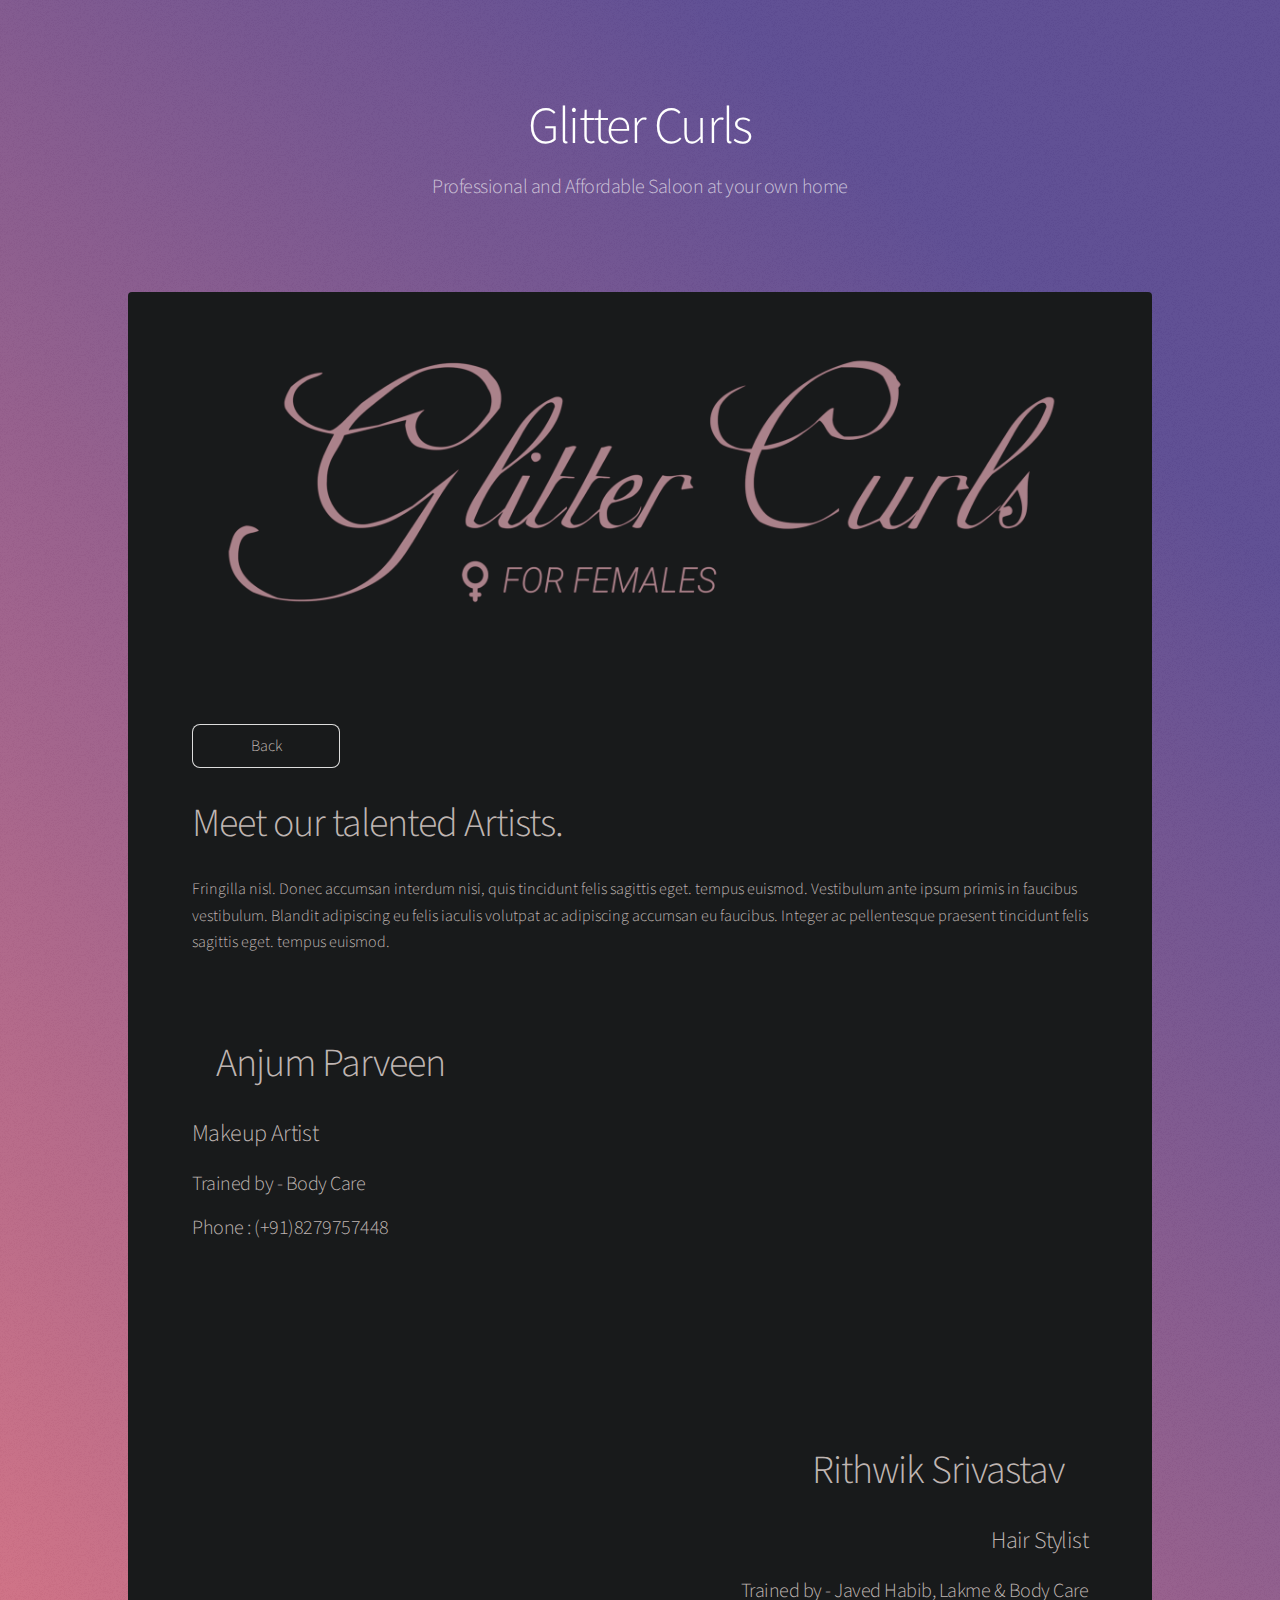
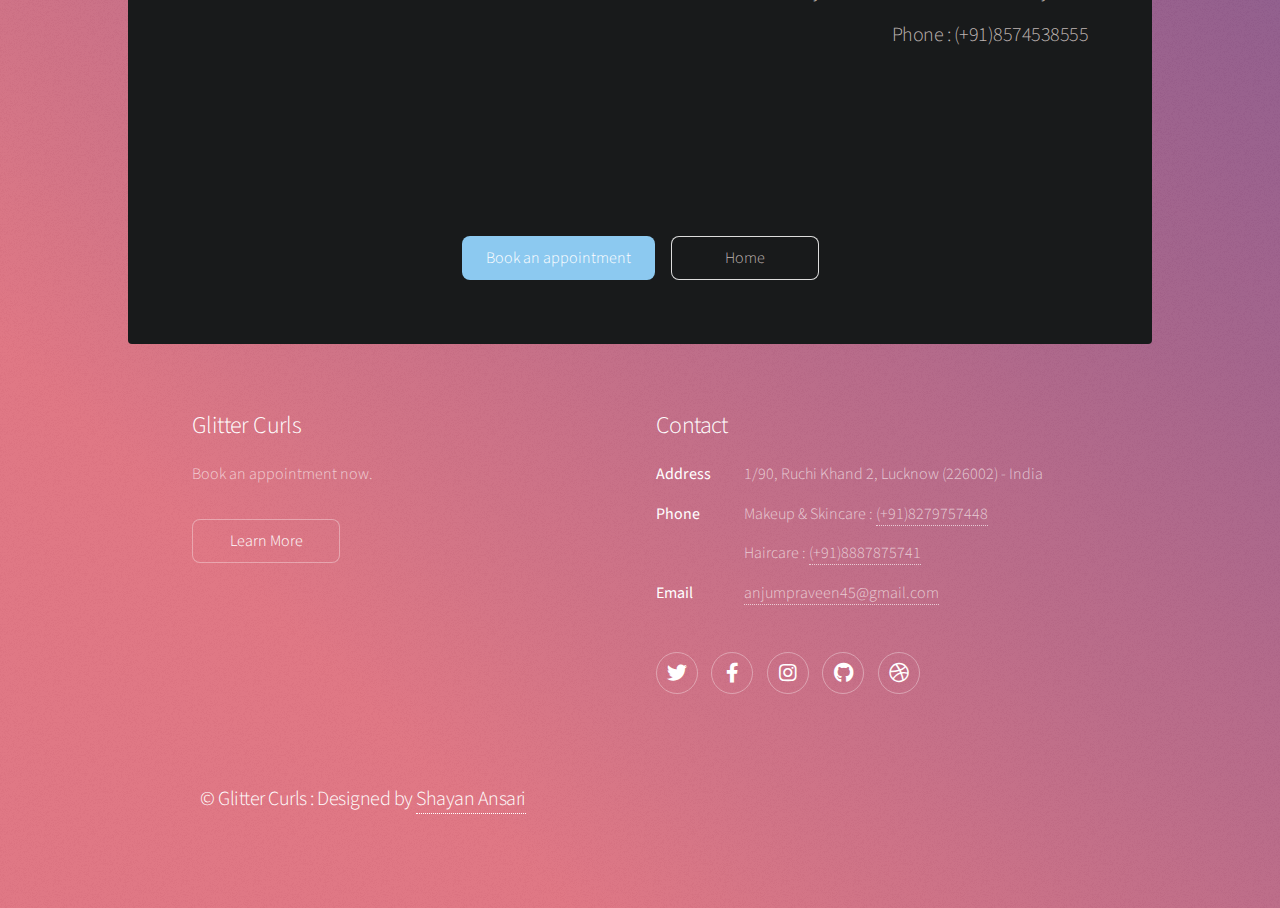
==== About.html @ 8a1b6895 "Rename about.html to About.html" ====
<!DOCTYPE HTML>
<!--
	Glitter Curls by Shayan
	mshayan02@gmail.com
-->
<html>
<head>

	<!-- Google Tag Manager -->
	<script>
		(function (w, d, s, l, i) {
			w[l] = w[l] || []; w[l].push({
				'gtm.start':
					new Date().getTime(), event: 'gtm.js'
			}); var f = d.getElementsByTagName(s)[0],
				j = d.createElement(s), dl = l != 'dataLayer' ? '&l=' + l : ''; j.async = true; j.src =
					'https://www.googletagmanager.com/gtm.js?id=' + i + dl; f.parentNode.insertBefore(j, f);
		})(window, document, 'script', 'dataLayer', 'GTM-P3SC76C');</script>
	<!-- End Google Tag Manager -->

	<title>Glitter Curls - Appointment</title>
	<link rel="icon" type="image/x-icon" href="images/favicon.png">
	<meta charset="utf-8" />
	<meta name="viewport" content="width=device-width, initial-scale=1, user-scalable=no" />
	<link rel="stylesheet" href="assets/css/main.css" />
	<noscript><link rel="stylesheet" href="assets/css/noscript.css" /></noscript>
</head>
	<body class="is-preload">

		<!-- Wrapper -->
			<div id="wrapper">

				<!-- Header -->
					<header id="header" class="alt">
						<!--<span class="logo"><img src="images/logo.svg" alt="" /></span>-->
						<h1>Glitter Curls</h1>
						<p>Professional and Affordable Saloon at your own home<br /></p>
					</header>

				<!-- Main -->
					<div id="main">

						<!-- Content -->
							<section id="content" class="main">
								<span class="image main"><img src="images/pic04.png" alt="" /></span>
								
								<ul class="actions">
											<li><a href="index.html" class="button">Back</a></li>
										</ul>
								
								<h1>Meet our talented Artists.</h1>
								
								<p>Fringilla nisl. Donec accumsan interdum nisi, quis tincidunt felis sagittis eget. tempus euismod. Vestibulum ante ipsum primis in faucibus vestibulum. Blandit adipiscing eu felis iaculis volutpat ac adipiscing accumsan eu faucibus. Integer ac pellentesque praesent tincidunt felis sagittis eget. tempus euismod.</p>
								<br/><br/>
								
								<span class="image left"><img src="images/anjum.png" alt="" /></span>
								<h1>Anjum Parveen</h1>
								<h2>Makeup Artist</h2>
								<h3>Trained by - Body Care</h3>
								<h3>Phone : (+91)8279757448</h3>
								
								<p></p>

								
								<br/><br/><br/><br/><br/><br/>
								<h3 style="text-align:right;"></h3>
								
								<span class="image right"><img src="images/Rithwik.png" alt="" /></span>
								<h1 style="text-align:right;">Rithwik Srivastav</h1>
								<h2 style="text-align:right;">Hair Stylist</h2>
								<h3 style="text-align:right;">Trained by - Javed Habib, Lakme & Body Care</h3>
								<h3 style="text-align:right;">Phone : (+91)8574538555</h3>
								
								<p></p>
								
								<br/><br/><br/><br/>
								
								<footer class="major">
									<ul class="actions special">
										<li><a href="Appointment.html" class="button primary">Book an appointment</a></li>
										<li><a href="index.html" class="button">Home</a></li>
									</ul>
								</footer>
								
							</section>

					</div>

				<!-- Footer -->
		<footer id="footer">
			<section>
				<h2>Glitter Curls</h2>
				<p>Book an appointment now.</p>
				<ul class="actions">
					<li><a href="about.html" class="button">Learn More</a></li>
				</ul>
			</section>
			<section>
				<h2>Contact</h2>
				<dl class="alt">
					<dt>Address</dt>
					<dd>1/90, Ruchi Khand 2, Lucknow (226002) - India</dd>
					<dt>Phone</dt>
					<dd>Makeup & Skincare : <a href="tel:8279757448">(+91)8279757448</a></dd>
					<dd>Haircare : <a href="tel:8887875741">(+91)8887875741</a></dd>
					<dt>Email</dt>
					<dd><a href="mailto:anjumpraveen45@gmail.com">anjumpraveen45@gmail.com</a></dd>
				</dl>
				<ul class="icons">
					<li><a href="#" class="icon brands fa-twitter alt"><span class="label">Twitter</span></a></li>
					<li><a href="#" class="icon brands fa-facebook-f alt"><span class="label">Facebook</span></a></li>
					<li><a href="#" class="icon brands fa-instagram alt"><span class="label">Instagram</span></a></li>
					<li><a href="#" class="icon brands fa-github alt"><span class="label">GitHub</span></a></li>
					<li><a href="#" class="icon brands fa-dribbble alt"><span class="label">Dribbble</span></a></li>
				</ul>
			</section>
			<p class="copyright"><h3>&copy; Glitter Curls : Designed by <a href="https://www.instagram.com/shayan.gg02/">Shayan Ansari</h3></a></p>
		</footer>	

	</div>

	<!-- Scripts -->
	<script src="assets/js/jquery.min.js"></script>
	<script src="assets/js/jquery.scrollex.min.js"></script>
	<script src="assets/js/jquery.scrolly.min.js"></script>
	<script src="assets/js/browser.min.js"></script>
	<script src="assets/js/breakpoints.min.js"></script>
	<script src="assets/js/util.js"></script>
	<script src="assets/js/main.js"></script>

</body>
</html>
---- assets/css/main.css ----
@import url(fontawesome-all.min.css);
@import 'https://fonts.googleapis.com/css?family=Source+Sans+Pro:300,400';

/*
	Stellar by HTML5 UP
	html5up.net | @ajlkn
	Free for personal and commercial use under the CCA 3.0 license (html5up.net/license)
*/

html, body, div, span, applet, object,
iframe, h1, h2, h3, h4, h5, h6, p, blockquote,
pre, a, abbr, acronym, address, big, cite,
code, del, dfn, em, img, ins, kbd, q, s, samp,
small, strike, strong, sub, sup, tt, var, b,
u, i, center, dl, dt, dd, ol, ul, li, fieldset,
form, label, legend, table, caption, tbody,
tfoot, thead, tr, th, td, article, aside,
canvas, details, embed, figure, figcaption,
footer, header, hgroup, menu, nav, output, ruby,
section, summary, time, mark, audio, video {
	margin: 0;
	padding: 0;
	border: 0;
	font-size: 100%;
	font: inherit;
	vertical-align: baseline;}

article, aside, details, figcaption, figure,
footer, header, hgroup, menu, nav, section {
	display: block;}

body {
	line-height: 1;
}

ol, ul {
	list-style: none;
}

blockquote, q {
	quotes: none;
}

	blockquote:before, blockquote:after, q:before, q:after {
		content: '';
		content: none;
	}

table {
	border-collapse: collapse;
	border-spacing: 0;
}

body {
	-webkit-text-size-adjust: none;
}

mark {
	background-color: transparent;
	color: inherit;
}

input::-moz-focus-inner {
	border: 0;
	padding: 0;
}

input, select, textarea {
	-moz-appearance: none;
	-webkit-appearance: none;
	-ms-appearance: none;
	appearance: none;
}

/* Basic */

	@-ms-viewport {
		width: device-width;
	}

	body {
		-ms-overflow-style: scrollbar;
	}

	@media screen and (max-width: 480px) {

		html, body {
			min-width: 320px;
		}

	}

	html {
		box-sizing: border-box;
	}

	*, *:before, *:after {
		box-sizing: inherit;
	}

	body {
		background-color: #935d8c;
		background-image: url("images/overlay.png"), -moz-linear-gradient(45deg, #e37682 15%, #5f4d93 85%);
		background-image: url("images/overlay.png"), -webkit-linear-gradient(45deg, #e37682 15%, #5f4d93 85%);
		background-image: url("images/overlay.png"), -ms-linear-gradient(45deg, #e37682 15%, #5f4d93 85%);
		background-image: url("images/overlay.png"), linear-gradient(45deg, #e37682 15%, #5f4d93 85%);
	}

		body.is-preload *, body.is-preload *:before, body.is-preload *:after {
			-moz-animation: none !important;
			-webkit-animation: none !important;
			-ms-animation: none !important;
			animation: none !important;
			-moz-transition: none !important;
			-webkit-transition: none !important;
			-ms-transition: none !important;
			transition: none !important;
		}

/* Type */

	body {
		background-color: #935d8c;
		color: rgba(255, 255, 255, 0.65);
	}

	body, input, select, textarea {
		font-family: "Source Sans Pro", Helvetica, sans-serif;
		font-size: 17pt;
		font-weight: 300;
		line-height: 1.65;
	}

		@media screen and (max-width: 1680px) {

			body, input, select, textarea {
				font-size: 14pt;
			}

		}

		@media screen and (max-width: 1280px) {

			body, input, select, textarea {
				font-size: 12pt;
			}

		}

		@media screen and (max-width: 360px) {

			body, input, select, textarea {
				font-size: 11pt;
			}

		}

	a {
		-moz-transition: color 0.2s ease, border-bottom 0.2s ease;
		-webkit-transition: color 0.2s ease, border-bottom 0.2s ease;
		-ms-transition: color 0.2s ease, border-bottom 0.2s ease;
		transition: color 0.2s ease, border-bottom 0.2s ease;
		text-decoration: none;
		border-bottom: dotted 1px;
		color: inherit;
	}

		a:hover {
			border-bottom-color: transparent;
		}

	strong, b {
		font-weight: 400;
	}

	em, i {
		font-style: italic;
	}

	p {
		margin: 0 0 2em 0;
	}

		p.content {
			-moz-columns: 20em 2;
			-webkit-columns: 20em 2;
			-ms-columns: 20em 2;
			columns: 20em 2;
			-moz-column-gap: 2em;
			-webkit-column-gap: 2em;
			-ms-column-gap: 2em;
			column-gap: 2em;
			text-align: justify;
		}

	h1, h2, h3, h4, h5, h6 {
		font-weight: 300;
		line-height: 1.5;
		margin: 0 0 0.7em 0;
		letter-spacing: -0.025em;
	}

		h1 a, h2 a, h3 a, h4 a, h5 a, h6 a {
			color: inherit;
			text-decoration: none;
		}

	h1 {
		font-size: 2.5em;
		line-height: 1.2;
	}

	h2 {
		font-size: 1.5em;
	}

	h3 {
		font-size: 1.25em;
	}

	h4 {
		font-size: 1.1em;
	}

	h5 {
		font-size: 0.9em;
	}

	h6 {
		font-size: 0.7em;
	}

	@media screen and (max-width: 736px) {

		h1 {
			font-size: 2em;
		}

	}

	sub {
		font-size: 0.8em;
		position: relative;
		top: 0.5em;
	}

	sup {
		font-size: 0.8em;
		position: relative;
		top: -0.5em;
	}

	blockquote {
		border-left: solid 4px;
		font-style: italic;
		margin: 0 0 2em 0;
		padding: 0.5em 0 0.5em 2em;
	}

	code {
		border-radius: 8px;
		border: solid 1px;
		font-family: "Courier New", monospace;
		font-size: 0.9em;
		margin: 0 0.25em;
		padding: 0.25em 0.65em;
	}

	pre {
		-webkit-overflow-scrolling: touch;
		font-family: "Courier New", monospace;
		font-size: 0.9em;
		margin: 0 0 2em 0;
	}

		pre code {
			display: block;
			line-height: 1.75;
			padding: 1em 1.5em;
			overflow-x: auto;
		}

	hr {
		border: 0;
		border-bottom: solid 1px;
		margin: 2em 0;
	}

		hr.major {
			margin: 3em 0;
		}

	.align-left {
		text-align: left;
	}

	.align-center {
		text-align: center;
	}

	.align-right {
		text-align: right;
	}

	input, select, textarea {
		color: #ffffff;
	}

	a:hover {
		color: #ffffff;
	}

	strong, b {
		color: #ffffff;
	}

	h1, h2, h3, h4, h5, h6 {
		color: #ffffff;
	}

	blockquote {
		border-left-color: rgba(255, 255, 255, 0.35);
	}

	code {
		background: rgba(255, 255, 255, 0.075);
		border-color: rgba(255, 255, 255, 0.35);
	}

	hr {
		border-bottom-color: rgba(255, 255, 255, 0.35);
	}

/* Row */

	.row {
		display: flex;
		flex-wrap: wrap;
		box-sizing: border-box;
		align-items: stretch;
	}

		.row > * {
			box-sizing: border-box;
		}

		.row.gtr-uniform > * > :last-child {
			margin-bottom: 0;
		}

		.row.aln-left {
			justify-content: flex-start;
		}

		.row.aln-center {
			justify-content: center;
		}

		.row.aln-right {
			justify-content: flex-end;
		}

		.row.aln-top {
			align-items: flex-start;
		}

		.row.aln-middle {
			align-items: center;
		}

		.row.aln-bottom {
			align-items: flex-end;
		}

		.row > .imp {
			order: -1;
		}

		.row > .col-1 {
			width: 8.33333%;
		}

		.row > .off-1 {
			margin-left: 8.33333%;
		}

		.row > .col-2 {
			width: 16.66667%;
		}

		.row > .off-2 {
			margin-left: 16.66667%;
		}

		.row > .col-3 {
			width: 25%;
		}

		.row > .off-3 {
			margin-left: 25%;
		}

		.row > .col-4 {
			width: 33.33333%;
		}

		.row > .off-4 {
			margin-left: 33.33333%;
		}

		.row > .col-5 {
			width: 41.66667%;
		}

		.row > .off-5 {
			margin-left: 41.66667%;
		}

		.row > .col-6 {
			width: 50%;
		}

		.row > .off-6 {
			margin-left: 50%;
		}

		.row > .col-7 {
			width: 58.33333%;
		}

		.row > .off-7 {
			margin-left: 58.33333%;
		}

		.row > .col-8 {
			width: 66.66667%;
		}

		.row > .off-8 {
			margin-left: 66.66667%;
		}

		.row > .col-9 {
			width: 75%;
		}

		.row > .off-9 {
			margin-left: 75%;
		}

		.row > .col-10 {
			width: 83.33333%;
		}

		.row > .off-10 {
			margin-left: 83.33333%;
		}

		.row > .col-11 {
			width: 91.66667%;
		}

		.row > .off-11 {
			margin-left: 91.66667%;
		}

		.row > .col-12 {
			width: 100%;
		}

		.row > .off-12 {
			margin-left: 100%;
		}

		.row.gtr-0 {
			margin-top: 0;
			margin-left: 0em;
		}

			.row.gtr-0 > * {
				padding: 0 0 0 0em;
			}

			.row.gtr-0.gtr-uniform {
				margin-top: 0em;
			}

				.row.gtr-0.gtr-uniform > * {
					padding-top: 0em;
				}

		.row.gtr-25 {
			margin-top: 0;
			margin-left: -0.375em;
		}

			.row.gtr-25 > * {
				padding: 0 0 0 0.375em;
			}

			.row.gtr-25.gtr-uniform {
				margin-top: -0.375em;
			}

				.row.gtr-25.gtr-uniform > * {
					padding-top: 0.375em;
				}

		.row.gtr-50 {
			margin-top: 0;
			margin-left: -0.75em;
		}

			.row.gtr-50 > * {
				padding: 0 0 0 0.75em;
			}

			.row.gtr-50.gtr-uniform {
				margin-top: -0.75em;
			}

				.row.gtr-50.gtr-uniform > * {
					padding-top: 0.75em;
				}

		.row {
			margin-top: 0;
			margin-left: -1.5em;
		}

			.row > * {
				padding: 0 0 0 1.5em;
			}

			.row.gtr-uniform {
				margin-top: -1.5em;
			}

				.row.gtr-uniform > * {
					padding-top: 1.5em;
				}

		.row.gtr-150 {
			margin-top: 0;
			margin-left: -2.25em;
		}

			.row.gtr-150 > * {
				padding: 0 0 0 2.25em;
			}

			.row.gtr-150.gtr-uniform {
				margin-top: -2.25em;
			}

				.row.gtr-150.gtr-uniform > * {
					padding-top: 2.25em;
				}

		.row.gtr-200 {
			margin-top: 0;
			margin-left: -3em;
		}

			.row.gtr-200 > * {
				padding: 0 0 0 3em;
			}

			.row.gtr-200.gtr-uniform {
				margin-top: -3em;
			}

				.row.gtr-200.gtr-uniform > * {
					padding-top: 3em;
				}

		@media screen and (max-width: 1680px) {

			.row {
				display: flex;
				flex-wrap: wrap;
				box-sizing: border-box;
				align-items: stretch;
			}

				.row > * {
					box-sizing: border-box;
				}

				.row.gtr-uniform > * > :last-child {
					margin-bottom: 0;
				}

				.row.aln-left {
					justify-content: flex-start;
				}

				.row.aln-center {
					justify-content: center;
				}

				.row.aln-right {
					justify-content: flex-end;
				}

				.row.aln-top {
					align-items: flex-start;
				}

				.row.aln-middle {
					align-items: center;
				}

				.row.aln-bottom {
					align-items: flex-end;
				}

				.row > .imp-xlarge {
					order: -1;
				}

				.row > .col-1-xlarge {
					width: 8.33333%;
				}

				.row > .off-1-xlarge {
					margin-left: 8.33333%;
				}

				.row > .col-2-xlarge {
					width: 16.66667%;
				}

				.row > .off-2-xlarge {
					margin-left: 16.66667%;
				}

				.row > .col-3-xlarge {
					width: 25%;
				}

				.row > .off-3-xlarge {
					margin-left: 25%;
				}

				.row > .col-4-xlarge {
					width: 33.33333%;
				}

				.row > .off-4-xlarge {
					margin-left: 33.33333%;
				}

				.row > .col-5-xlarge {
					width: 41.66667%;
				}

				.row > .off-5-xlarge {
					margin-left: 41.66667%;
				}

				.row > .col-6-xlarge {
					width: 50%;
				}

				.row > .off-6-xlarge {
					margin-left: 50%;
				}

				.row > .col-7-xlarge {
					width: 58.33333%;
				}

				.row > .off-7-xlarge {
					margin-left: 58.33333%;
				}

				.row > .col-8-xlarge {
					width: 66.66667%;
				}

				.row > .off-8-xlarge {
					margin-left: 66.66667%;
				}

				.row > .col-9-xlarge {
					width: 75%;
				}

				.row > .off-9-xlarge {
					margin-left: 75%;
				}

				.row > .col-10-xlarge {
					width: 83.33333%;
				}

				.row > .off-10-xlarge {
					margin-left: 83.33333%;
				}

				.row > .col-11-xlarge {
					width: 91.66667%;
				}

				.row > .off-11-xlarge {
					margin-left: 91.66667%;
				}

				.row > .col-12-xlarge {
					width: 100%;
				}

				.row > .off-12-xlarge {
					margin-left: 100%;
				}

				.row.gtr-0 {
					margin-top: 0;
					margin-left: 0em;
				}

					.row.gtr-0 > * {
						padding: 0 0 0 0em;
					}

					.row.gtr-0.gtr-uniform {
						margin-top: 0em;
					}

						.row.gtr-0.gtr-uniform > * {
							padding-top: 0em;
						}

				.row.gtr-25 {
					margin-top: 0;
					margin-left: -0.375em;
				}

					.row.gtr-25 > * {
						padding: 0 0 0 0.375em;
					}

					.row.gtr-25.gtr-uniform {
						margin-top: -0.375em;
					}

						.row.gtr-25.gtr-uniform > * {
							padding-top: 0.375em;
						}

				.row.gtr-50 {
					margin-top: 0;
					margin-left: -0.75em;
				}

					.row.gtr-50 > * {
						padding: 0 0 0 0.75em;
					}

					.row.gtr-50.gtr-uniform {
						margin-top: -0.75em;
					}

						.row.gtr-50.gtr-uniform > * {
							padding-top: 0.75em;
						}

				.row {
					margin-top: 0;
					margin-left: -1.5em;
				}

					.row > * {
						padding: 0 0 0 1.5em;
					}

					.row.gtr-uniform {
						margin-top: -1.5em;
					}

						.row.gtr-uniform > * {
							padding-top: 1.5em;
						}

				.row.gtr-150 {
					margin-top: 0;
					margin-left: -2.25em;
				}

					.row.gtr-150 > * {
						padding: 0 0 0 2.25em;
					}

					.row.gtr-150.gtr-uniform {
						margin-top: -2.25em;
					}

						.row.gtr-150.gtr-uniform > * {
							padding-top: 2.25em;
						}

				.row.gtr-200 {
					margin-top: 0;
					margin-left: -3em;
				}

					.row.gtr-200 > * {
						padding: 0 0 0 3em;
					}

					.row.gtr-200.gtr-uniform {
						margin-top: -3em;
					}

						.row.gtr-200.gtr-uniform > * {
							padding-top: 3em;
						}

		}

		@media screen and (max-width: 1280px) {

			.row {
				display: flex;
				flex-wrap: wrap;
				box-sizing: border-box;
				align-items: stretch;
			}

				.row > * {
					box-sizing: border-box;
				}

				.row.gtr-uniform > * > :last-child {
					margin-bottom: 0;
				}

				.row.aln-left {
					justify-content: flex-start;
				}

				.row.aln-center {
					justify-content: center;
				}

				.row.aln-right {
					justify-content: flex-end;
				}

				.row.aln-top {
					align-items: flex-start;
				}

				.row.aln-middle {
					align-items: center;
				}

				.row.aln-bottom {
					align-items: flex-end;
				}

				.row > .imp-large {
					order: -1;
				}

				.row > .col-1-large {
					width: 8.33333%;
				}

				.row > .off-1-large {
					margin-left: 8.33333%;
				}

				.row > .col-2-large {
					width: 16.66667%;
				}

				.row > .off-2-large {
					margin-left: 16.66667%;
				}

				.row > .col-3-large {
					width: 25%;
				}

				.row > .off-3-large {
					margin-left: 25%;
				}

				.row > .col-4-large {
					width: 33.33333%;
				}

				.row > .off-4-large {
					margin-left: 33.33333%;
				}

				.row > .col-5-large {
					width: 41.66667%;
				}

				.row > .off-5-large {
					margin-left: 41.66667%;
				}

				.row > .col-6-large {
					width: 50%;
				}

				.row > .off-6-large {
					margin-left: 50%;
				}

				.row > .col-7-large {
					width: 58.33333%;
				}

				.row > .off-7-large {
					margin-left: 58.33333%;
				}

				.row > .col-8-large {
					width: 66.66667%;
				}

				.row > .off-8-large {
					margin-left: 66.66667%;
				}

				.row > .col-9-large {
					width: 75%;
				}

				.row > .off-9-large {
					margin-left: 75%;
				}

				.row > .col-10-large {
					width: 83.33333%;
				}

				.row > .off-10-large {
					margin-left: 83.33333%;
				}

				.row > .col-11-large {
					width: 91.66667%;
				}

				.row > .off-11-large {
					margin-left: 91.66667%;
				}

				.row > .col-12-large {
					width: 100%;
				}

				.row > .off-12-large {
					margin-left: 100%;
				}

				.row.gtr-0 {
					margin-top: 0;
					margin-left: 0em;
				}

					.row.gtr-0 > * {
						padding: 0 0 0 0em;
					}

					.row.gtr-0.gtr-uniform {
						margin-top: 0em;
					}

						.row.gtr-0.gtr-uniform > * {
							padding-top: 0em;
						}

				.row.gtr-25 {
					margin-top: 0;
					margin-left: -0.375em;
				}

					.row.gtr-25 > * {
						padding: 0 0 0 0.375em;
					}

					.row.gtr-25.gtr-uniform {
						margin-top: -0.375em;
					}

						.row.gtr-25.gtr-uniform > * {
							padding-top: 0.375em;
						}

				.row.gtr-50 {
					margin-top: 0;
					margin-left: -0.75em;
				}

					.row.gtr-50 > * {
						padding: 0 0 0 0.75em;
					}

					.row.gtr-50.gtr-uniform {
						margin-top: -0.75em;
					}

						.row.gtr-50.gtr-uniform > * {
							padding-top: 0.75em;
						}

				.row {
					margin-top: 0;
					margin-left: -1.5em;
				}

					.row > * {
						padding: 0 0 0 1.5em;
					}

					.row.gtr-uniform {
						margin-top: -1.5em;
					}

						.row.gtr-uniform > * {
							padding-top: 1.5em;
						}

				.row.gtr-150 {
					margin-top: 0;
					margin-left: -2.25em;
				}

					.row.gtr-150 > * {
						padding: 0 0 0 2.25em;
					}

					.row.gtr-150.gtr-uniform {
						margin-top: -2.25em;
					}

						.row.gtr-150.gtr-uniform > * {
							padding-top: 2.25em;
						}

				.row.gtr-200 {
					margin-top: 0;
					margin-left: -3em;
				}

					.row.gtr-200 > * {
						padding: 0 0 0 3em;
					}

					.row.gtr-200.gtr-uniform {
						margin-top: -3em;
					}

						.row.gtr-200.gtr-uniform > * {
							padding-top: 3em;
						}

		}

		@media screen and (max-width: 980px) {

			.row {
				display: flex;
				flex-wrap: wrap;
				box-sizing: border-box;
				align-items: stretch;
			}

				.row > * {
					box-sizing: border-box;
				}

				.row.gtr-uniform > * > :last-child {
					margin-bottom: 0;
				}

				.row.aln-left {
					justify-content: flex-start;
				}

				.row.aln-center {
					justify-content: center;
				}

				.row.aln-right {
					justify-content: flex-end;
				}

				.row.aln-top {
					align-items: flex-start;
				}

				.row.aln-middle {
					align-items: center;
				}

				.row.aln-bottom {
					align-items: flex-end;
				}

				.row > .imp-medium {
					order: -1;
				}

				.row > .col-1-medium {
					width: 8.33333%;
				}

				.row > .off-1-medium {
					margin-left: 8.33333%;
				}

				.row > .col-2-medium {
					width: 16.66667%;
				}

				.row > .off-2-medium {
					margin-left: 16.66667%;
				}

				.row > .col-3-medium {
					width: 25%;
				}

				.row > .off-3-medium {
					margin-left: 25%;
				}

				.row > .col-4-medium {
					width: 33.33333%;
				}

				.row > .off-4-medium {
					margin-left: 33.33333%;
				}

				.row > .col-5-medium {
					width: 41.66667%;
				}

				.row > .off-5-medium {
					margin-left: 41.66667%;
				}

				.row > .col-6-medium {
					width: 50%;
				}

				.row > .off-6-medium {
					margin-left: 50%;
				}

				.row > .col-7-medium {
					width: 58.33333%;
				}

				.row > .off-7-medium {
					margin-left: 58.33333%;
				}

				.row > .col-8-medium {
					width: 66.66667%;
				}

				.row > .off-8-medium {
					margin-left: 66.66667%;
				}

				.row > .col-9-medium {
					width: 75%;
				}

				.row > .off-9-medium {
					margin-left: 75%;
				}

				.row > .col-10-medium {
					width: 83.33333%;
				}

				.row > .off-10-medium {
					margin-left: 83.33333%;
				}

				.row > .col-11-medium {
					width: 91.66667%;
				}

				.row > .off-11-medium {
					margin-left: 91.66667%;
				}

				.row > .col-12-medium {
					width: 100%;
				}

				.row > .off-12-medium {
					margin-left: 100%;
				}

				.row.gtr-0 {
					margin-top: 0;
					margin-left: 0em;
				}

					.row.gtr-0 > * {
						padding: 0 0 0 0em;
					}

					.row.gtr-0.gtr-uniform {
						margin-top: 0em;
					}

						.row.gtr-0.gtr-uniform > * {
							padding-top: 0em;
						}

				.row.gtr-25 {
					margin-top: 0;
					margin-left: -0.375em;
				}

					.row.gtr-25 > * {
						padding: 0 0 0 0.375em;
					}

					.row.gtr-25.gtr-uniform {
						margin-top: -0.375em;
					}

						.row.gtr-25.gtr-uniform > * {
							padding-top: 0.375em;
						}

				.row.gtr-50 {
					margin-top: 0;
					margin-left: -0.75em;
				}

					.row.gtr-50 > * {
						padding: 0 0 0 0.75em;
					}

					.row.gtr-50.gtr-uniform {
						margin-top: -0.75em;
					}

						.row.gtr-50.gtr-uniform > * {
							padding-top: 0.75em;
						}

				.row {
					margin-top: 0;
					margin-left: -1.5em;
				}

					.row > * {
						padding: 0 0 0 1.5em;
					}

					.row.gtr-uniform {
						margin-top: -1.5em;
					}

						.row.gtr-uniform > * {
							padding-top: 1.5em;
						}

				.row.gtr-150 {
					margin-top: 0;
					margin-left: -2.25em;
				}

					.row.gtr-150 > * {
						padding: 0 0 0 2.25em;
					}

					.row.gtr-150.gtr-uniform {
						margin-top: -2.25em;
					}

						.row.gtr-150.gtr-uniform > * {
							padding-top: 2.25em;
						}

				.row.gtr-200 {
					margin-top: 0;
					margin-left: -3em;
				}

					.row.gtr-200 > * {
						padding: 0 0 0 3em;
					}

					.row.gtr-200.gtr-uniform {
						margin-top: -3em;
					}

						.row.gtr-200.gtr-uniform > * {
							padding-top: 3em;
						}

		}

		@media screen and (max-width: 736px) {

			.row {
				display: flex;
				flex-wrap: wrap;
				box-sizing: border-box;
				align-items: stretch;
			}

				.row > * {
					box-sizing: border-box;
				}

				.row.gtr-uniform > * > :last-child {
					margin-bottom: 0;
				}

				.row.aln-left {
					justify-content: flex-start;
				}

				.row.aln-center {
					justify-content: center;
				}

				.row.aln-right {
					justify-content: flex-end;
				}

				.row.aln-top {
					align-items: flex-start;
				}

				.row.aln-middle {
					align-items: center;
				}

				.row.aln-bottom {
					align-items: flex-end;
				}

				.row > .imp-small {
					order: -1;
				}

				.row > .col-1-small {
					width: 8.33333%;
				}

				.row > .off-1-small {
					margin-left: 8.33333%;
				}

				.row > .col-2-small {
					width: 16.66667%;
				}

				.row > .off-2-small {
					margin-left: 16.66667%;
				}

				.row > .col-3-small {
					width: 25%;
				}

				.row > .off-3-small {
					margin-left: 25%;
				}

				.row > .col-4-small {
					width: 33.33333%;
				}

				.row > .off-4-small {
					margin-left: 33.33333%;
				}

				.row > .col-5-small {
					width: 41.66667%;
				}

				.row > .off-5-small {
					margin-left: 41.66667%;
				}

				.row > .col-6-small {
					width: 50%;
				}

				.row > .off-6-small {
					margin-left: 50%;
				}

				.row > .col-7-small {
					width: 58.33333%;
				}

				.row > .off-7-small {
					margin-left: 58.33333%;
				}

				.row > .col-8-small {
					width: 66.66667%;
				}

				.row > .off-8-small {
					margin-left: 66.66667%;
				}

				.row > .col-9-small {
					width: 75%;
				}

				.row > .off-9-small {
					margin-left: 75%;
				}

				.row > .col-10-small {
					width: 83.33333%;
				}

				.row > .off-10-small {
					margin-left: 83.33333%;
				}

				.row > .col-11-small {
					width: 91.66667%;
				}

				.row > .off-11-small {
					margin-left: 91.66667%;
				}

				.row > .col-12-small {
					width: 100%;
				}

				.row > .off-12-small {
					margin-left: 100%;
				}

				.row.gtr-0 {
					margin-top: 0;
					margin-left: 0em;
				}

					.row.gtr-0 > * {
						padding: 0 0 0 0em;
					}

					.row.gtr-0.gtr-uniform {
						margin-top: 0em;
					}

						.row.gtr-0.gtr-uniform > * {
							padding-top: 0em;
						}

				.row.gtr-25 {
					margin-top: 0;
					margin-left: -0.25em;
				}

					.row.gtr-25 > * {
						padding: 0 0 0 0.25em;
					}

					.row.gtr-25.gtr-uniform {
						margin-top: -0.25em;
					}

						.row.gtr-25.gtr-uniform > * {
							padding-top: 0.25em;
						}

				.row.gtr-50 {
					margin-top: 0;
					margin-left: -0.5em;
				}

					.row.gtr-50 > * {
						padding: 0 0 0 0.5em;
					}

					.row.gtr-50.gtr-uniform {
						margin-top: -0.5em;
					}

						.row.gtr-50.gtr-uniform > * {
							padding-top: 0.5em;
						}

				.row {
					margin-top: 0;
					margin-left: -1em;
				}

					.row > * {
						padding: 0 0 0 1em;
					}

					.row.gtr-uniform {
						margin-top: -1em;
					}

						.row.gtr-uniform > * {
							padding-top: 1em;
						}

				.row.gtr-150 {
					margin-top: 0;
					margin-left: -1.5em;
				}

					.row.gtr-150 > * {
						padding: 0 0 0 1.5em;
					}

					.row.gtr-150.gtr-uniform {
						margin-top: -1.5em;
					}

						.row.gtr-150.gtr-uniform > * {
							padding-top: 1.5em;
						}

				.row.gtr-200 {
					margin-top: 0;
					margin-left: -2em;
				}

					.row.gtr-200 > * {
						padding: 0 0 0 2em;
					}

					.row.gtr-200.gtr-uniform {
						margin-top: -2em;
					}

						.row.gtr-200.gtr-uniform > * {
							padding-top: 2em;
						}

		}

		@media screen and (max-width: 480px) {

			.row {
				display: flex;
				flex-wrap: wrap;
				box-sizing: border-box;
				align-items: stretch;
			}

				.row > * {
					box-sizing: border-box;
				}

				.row.gtr-uniform > * > :last-child {
					margin-bottom: 0;
				}

				.row.aln-left {
					justify-content: flex-start;
				}

				.row.aln-center {
					justify-content: center;
				}

				.row.aln-right {
					justify-content: flex-end;
				}

				.row.aln-top {
					align-items: flex-start;
				}

				.row.aln-middle {
					align-items: center;
				}

				.row.aln-bottom {
					align-items: flex-end;
				}

				.row > .imp-xsmall {
					order: -1;
				}

				.row > .col-1-xsmall {
					width: 8.33333%;
				}

				.row > .off-1-xsmall {
					margin-left: 8.33333%;
				}

				.row > .col-2-xsmall {
					width: 16.66667%;
				}

				.row > .off-2-xsmall {
					margin-left: 16.66667%;
				}

				.row > .col-3-xsmall {
					width: 25%;
				}

				.row > .off-3-xsmall {
					margin-left: 25%;
				}

				.row > .col-4-xsmall {
					width: 33.33333%;
				}

				.row > .off-4-xsmall {
					margin-left: 33.33333%;
				}

				.row > .col-5-xsmall {
					width: 41.66667%;
				}

				.row > .off-5-xsmall {
					margin-left: 41.66667%;
				}

				.row > .col-6-xsmall {
					width: 50%;
				}

				.row > .off-6-xsmall {
					margin-left: 50%;
				}

				.row > .col-7-xsmall {
					width: 58.33333%;
				}

				.row > .off-7-xsmall {
					margin-left: 58.33333%;
				}

				.row > .col-8-xsmall {
					width: 66.66667%;
				}

				.row > .off-8-xsmall {
					margin-left: 66.66667%;
				}

				.row > .col-9-xsmall {
					width: 75%;
				}

				.row > .off-9-xsmall {
					margin-left: 75%;
				}

				.row > .col-10-xsmall {
					width: 83.33333%;
				}

				.row > .off-10-xsmall {
					margin-left: 83.33333%;
				}

				.row > .col-11-xsmall {
					width: 91.66667%;
				}

				.row > .off-11-xsmall {
					margin-left: 91.66667%;
				}

				.row > .col-12-xsmall {
					width: 100%;
				}

				.row > .off-12-xsmall {
					margin-left: 100%;
				}

				.row.gtr-0 {
					margin-top: 0;
					margin-left: 0em;
				}

					.row.gtr-0 > * {
						padding: 0 0 0 0em;
					}

					.row.gtr-0.gtr-uniform {
						margin-top: 0em;
					}

						.row.gtr-0.gtr-uniform > * {
							padding-top: 0em;
						}

				.row.gtr-25 {
					margin-top: 0;
					margin-left: -0.3125em;
				}

					.row.gtr-25 > * {
						padding: 0 0 0 0.3125em;
					}

					.row.gtr-25.gtr-uniform {
						margin-top: -0.3125em;
					}

						.row.gtr-25.gtr-uniform > * {
							padding-top: 0.3125em;
						}

				.row.gtr-50 {
					margin-top: 0;
					margin-left: -0.625em;
				}

					.row.gtr-50 > * {
						padding: 0 0 0 0.625em;
					}

					.row.gtr-50.gtr-uniform {
						margin-top: -0.625em;
					}

						.row.gtr-50.gtr-uniform > * {
							padding-top: 0.625em;
						}

				.row {
					margin-top: 0;
					margin-left: -1.25em;
				}

					.row > * {
						padding: 0 0 0 1.25em;
					}

					.row.gtr-uniform {
						margin-top: -1.25em;
					}

						.row.gtr-uniform > * {
							padding-top: 1.25em;
						}

				.row.gtr-150 {
					margin-top: 0;
					margin-left: -1.875em;
				}

					.row.gtr-150 > * {
						padding: 0 0 0 1.875em;
					}

					.row.gtr-150.gtr-uniform {
						margin-top: -1.875em;
					}

						.row.gtr-150.gtr-uniform > * {
							padding-top: 1.875em;
						}

				.row.gtr-200 {
					margin-top: 0;
					margin-left: -2.5em;
				}

					.row.gtr-200 > * {
						padding: 0 0 0 2.5em;
					}

					.row.gtr-200.gtr-uniform {
						margin-top: -2.5em;
					}

						.row.gtr-200.gtr-uniform > * {
							padding-top: 2.5em;
						}

		}

/* Box */

	.box {
		border-radius: 8px;
		border: solid;
		margin-bottom: 2em;
		padding: 1.5em;
	}

		.box > :last-child,
		.box > :last-child > :last-child,
		.box > :last-child > :last-child > :last-child {
			margin-bottom: 0;
		}

		.box.alt {
			border: 0;
			border-radius: 0;
			padding: 0;
		}

	.box {
		border-color: rgba(255, 255, 255, 0.35);
	}

/* Button */

	input[type="submit"],
	input[type="reset"],
	input[type="button"],
	button,
	.button {
		-moz-appearance: none;
		-webkit-appearance: none;
		-ms-appearance: none;
		appearance: none;
		-moz-transition: background-color 0.2s ease-in-out, color 0.2s ease-in-out;
		-webkit-transition: background-color 0.2s ease-in-out, color 0.2s ease-in-out;
		-ms-transition: background-color 0.2s ease-in-out, color 0.2s ease-in-out;
		transition: background-color 0.2s ease-in-out, color 0.2s ease-in-out;
		border-radius: 8px;
		border: 0;
		cursor: pointer;
		display: inline-block;
		font-weight: 300;
		height: 2.75em;
		line-height: 2.75em;
		min-width: 9.25em;
		padding: 0 1.5em;
		text-align: center;
		text-decoration: none;
		white-space: nowrap;
	}

		input[type="submit"].icon,
		input[type="reset"].icon,
		input[type="button"].icon,
		button.icon,
		.button.icon {
			padding-left: 1.35em;
		}

			input[type="submit"].icon:before,
			input[type="reset"].icon:before,
			input[type="button"].icon:before,
			button.icon:before,
			.button.icon:before {
				margin-right: 0.5em;
			}

		input[type="submit"].fit,
		input[type="reset"].fit,
		input[type="button"].fit,
		button.fit,
		.button.fit {
			width: 100%;
		}

		input[type="submit"].small,
		input[type="reset"].small,
		input[type="button"].small,
		button.small,
		.button.small {
			font-size: 0.8em;
		}

		input[type="submit"].large,
		input[type="reset"].large,
		input[type="button"].large,
		button.large,
		.button.large {
			font-size: 1.35em;
		}

		input[type="submit"].disabled, input[type="submit"]:disabled,
		input[type="reset"].disabled,
		input[type="reset"]:disabled,
		input[type="button"].disabled,
		input[type="button"]:disabled,
		button.disabled,
		button:disabled,
		.button.disabled,
		.button:disabled {
			pointer-events: none;
			opacity: 0.25;
		}

		@media screen and (max-width: 736px) {

			input[type="submit"],
			input[type="reset"],
			input[type="button"],
			button,
			.button {
				min-width: 0;
			}

		}

	input[type="submit"],
	input[type="reset"],
	input[type="button"],
	button,
	.button {
		background-color: transparent;
		box-shadow: inset 0 0 0 1px rgba(255, 255, 255, 0.35);
		color: #ffffff !important;
	}

		input[type="submit"]:hover,
		input[type="reset"]:hover,
		input[type="button"]:hover,
		button:hover,
		.button:hover {
			background-color: rgba(255, 255, 255, 0.075);
		}

		input[type="submit"]:active,
		input[type="reset"]:active,
		input[type="button"]:active,
		button:active,
		.button:active {
			background-color: rgba(255, 255, 255, 0.2);
		}

		input[type="submit"].icon:before,
		input[type="reset"].icon:before,
		input[type="button"].icon:before,
		button.icon:before,
		.button.icon:before {
			color: rgba(255, 255, 255, 0.5);
		}

		input[type="submit"].primary,
		input[type="reset"].primary,
		input[type="button"].primary,
		button.primary,
		.button.primary {
			background-color: #8cc9f0;
			color: #ffffff !important;
			box-shadow: none;
		}

			input[type="submit"].primary:hover,
			input[type="reset"].primary:hover,
			input[type="button"].primary:hover,
			button.primary:hover,
			.button.primary:hover {
				background-color: #9acff2;
			}

			input[type="submit"].primary:active,
			input[type="reset"].primary:active,
			input[type="button"].primary:active,
			button.primary:active,
			.button.primary:active {
				background-color: #7ec3ee;
			}

			input[type="submit"].primary.icon:before,
			input[type="reset"].primary.icon:before,
			input[type="button"].primary.icon:before,
			button.primary.icon:before,
			.button.primary.icon:before {
				color: #ffffff !important;
			}

/* Form */

	form {
		margin: 0 0 2em 0;
	}

	label {
		display: block;
		font-size: 0.9em;
		font-weight: 400;
		margin: 0 0 1em 0;
	}

	input[type="text"],
	input[type="password"],
	input[type="email"],
	select,
	textarea {
		-moz-appearance: none;
		-webkit-appearance: none;
		-ms-appearance: none;
		appearance: none;
		border-radius: 8px;
		border: solid 1px;
		color: inherit;
		display: block;
		outline: 0;
		padding: 0 1em;
		text-decoration: none;
		width: 100%;
	}

		input[type="text"]:invalid,
		input[type="password"]:invalid,
		input[type="email"]:invalid,
		select:invalid,
		textarea:invalid {
			box-shadow: none;
		}

	select {
		background-size: 1.25rem;
		background-repeat: no-repeat;
		background-position: calc(100% - 1rem) center;
		height: 2.75em;
		padding-right: 2.75em;
		text-overflow: ellipsis;
	}

		select:focus::-ms-value {
			background-color: transparent;
		}

		select::-ms-expand {
			display: none;
		}

	input[type="text"],
	input[type="password"],
	input[type="email"],
	select {
		height: 2.75em;
	}

	textarea {
		padding: 0.75em 1em;
	}

	input[type="checkbox"],
	input[type="radio"] {
		-moz-appearance: none;
		-webkit-appearance: none;
		-ms-appearance: none;
		appearance: none;
		display: block;
		float: left;
		margin-right: -2em;
		opacity: 0;
		width: 1em;
		z-index: -1;
	}

		input[type="checkbox"] + label,
		input[type="radio"] + label {
			text-decoration: none;
			cursor: pointer;
			display: inline-block;
			font-size: 1em;
			font-weight: 300;
			padding-left: 2.4em;
			padding-right: 0.75em;
			position: relative;
		}

			input[type="checkbox"] + label:before,
			input[type="radio"] + label:before {
				-moz-osx-font-smoothing: grayscale;
				-webkit-font-smoothing: antialiased;
				display: inline-block;
				font-style: normal;
				font-variant: normal;
				text-rendering: auto;
				line-height: 1;
				text-transform: none !important;
				font-family: 'Font Awesome 5 Free';
				font-weight: 900;
			}

			input[type="checkbox"] + label:before,
			input[type="radio"] + label:before {
				border-radius: 8px;
				border: solid 1px;
				content: '';
				display: inline-block;
				font-size: 0.8em;
				height: 2.0625em;
				left: 0;
				line-height: 2.0625em;
				position: absolute;
				text-align: center;
				top: 0;
				width: 2.0625em;
			}

		input[type="checkbox"]:checked + label:before,
		input[type="radio"]:checked + label:before {
			content: '\f00c';
		}

	input[type="checkbox"] + label:before {
		border-radius: 8px;
	}

	input[type="radio"] + label:before {
		border-radius: 100%;
	}

	::-webkit-input-placeholder {
		opacity: 1.0;
	}

	:-moz-placeholder {
		opacity: 1.0;
	}

	::-moz-placeholder {
		opacity: 1.0;
	}

	:-ms-input-placeholder {
		opacity: 1.0;
	}

	label {
		color: #ffffff;
	}

	input[type="text"],
	input[type="password"],
	input[type="email"],
	select,
	textarea {
		background-color: rgba(255, 255, 255, 0.075);
		border-color: rgba(255, 255, 255, 0.35);
	}

		input[type="text"]:focus,
		input[type="password"]:focus,
		input[type="email"]:focus,
		select:focus,
		textarea:focus {
			border-color: #8cc9f0;
			box-shadow: 0 0 0 1px #8cc9f0;
		}

	select {
		background-image: url("data:image/svg+xml;charset=utf8,%3Csvg xmlns='http://www.w3.org/2000/svg' width='40' height='40' preserveAspectRatio='none' viewBox='0 0 40 40'%3E%3Cpath d='M9.4,12.3l10.4,10.4l10.4-10.4c0.2-0.2,0.5-0.4,0.9-0.4c0.3,0,0.6,0.1,0.9,0.4l3.3,3.3c0.2,0.2,0.4,0.5,0.4,0.9 c0,0.4-0.1,0.6-0.4,0.9L20.7,31.9c-0.2,0.2-0.5,0.4-0.9,0.4c-0.3,0-0.6-0.1-0.9-0.4L4.3,17.3c-0.2-0.2-0.4-0.5-0.4-0.9 c0-0.4,0.1-0.6,0.4-0.9l3.3-3.3c0.2-0.2,0.5-0.4,0.9-0.4S9.1,12.1,9.4,12.3z' fill='rgba(255, 255, 255, 0.35)' /%3E%3C/svg%3E");
	}

		select option {
			color: #ffffff;
			background: #935d8c;
		}

	input[type="checkbox"] + label,
	input[type="radio"] + label {
		color: rgba(255, 255, 255, 0.65);
	}

		input[type="checkbox"] + label:before,
		input[type="radio"] + label:before {
			background: rgba(255, 255, 255, 0.075);
			border-color: rgba(255, 255, 255, 0.35);
		}

	input[type="checkbox"]:checked + label:before,
	input[type="radio"]:checked + label:before {
		background-color: #ffffff;
		border-color: #ffffff;
		color: #935d8c;
	}

	input[type="checkbox"]:focus + label:before,
	input[type="radio"]:focus + label:before {
		border-color: #8cc9f0;
		box-shadow: 0 0 0 1px #8cc9f0;
	}

	::-webkit-input-placeholder {
		color: rgba(255, 255, 255, 0.5) !important;
	}

	:-moz-placeholder {
		color: rgba(255, 255, 255, 0.5) !important;
	}

	::-moz-placeholder {
		color: rgba(255, 255, 255, 0.5) !important;
	}

	:-ms-input-placeholder {
		color: rgba(255, 255, 255, 0.5) !important;
	}

	.formerize-placeholder {
		color: rgba(255, 255, 255, 0.5) !important;
	}

/* Icon */

	.icon {
		text-decoration: none;
		-moz-transition: background-color 0.2s ease-in-out, color 0.2s ease-in-out;
		-webkit-transition: background-color 0.2s ease-in-out, color 0.2s ease-in-out;
		-ms-transition: background-color 0.2s ease-in-out, color 0.2s ease-in-out;
		transition: background-color 0.2s ease-in-out, color 0.2s ease-in-out;
		border-bottom: none;
		position: relative;
	}

		.icon:before {
			-moz-osx-font-smoothing: grayscale;
			-webkit-font-smoothing: antialiased;
			display: inline-block;
			font-style: normal;
			font-variant: normal;
			text-rendering: auto;
			line-height: 1;
			text-transform: none !important;
			font-family: 'Font Awesome 5 Free';
			font-weight: 400;
		}

		.icon > .label {
			display: none;
		}

		.icon:before {
			line-height: solid;
		}

		.icon.solid:before {
			font-weight: 900;
		}

		.icon.brands:before {
			font-family: 'Font Awesome 5 Brands';
		}

		.icon.major {
			border: solid 1px;
			display: inline-block;
			border-radius: 100%;
			padding: 0.65em;
			margin: 0 0 2em 0;
			cursor: default;
		}

			.icon.major:before {
				display: inline-block;
				font-size: 6.25rem;
				width: 2.25em;
				height: 2.25em;
				line-height: 2.2em;
				border-radius: 100%;
				border: solid 1px;
				text-align: center;
			}

		.icon.alt {
			display: inline-block;
			border: solid 1px;
			border-radius: 100%;
		}

			.icon.alt:before {
				display: block;
				font-size: 1.25em;
				width: 2em;
				height: 2em;
				text-align: center;
				line-height: 2em;
			}

		.icon.style1 {
			color: #efa8b0;
		}

		.icon.style2 {
			color: #c79cc8;
		}

		.icon.style3 {
			color: #a89cc8;
		}

		.icon.style4 {
			color: #9bb2e1;
		}

		.icon.style5 {
			color: #8cc9f0;
		}

		@media screen and (max-width: 1680px) {

			.icon.major:before {
				font-size: 5.5rem;
			}

		}

		@media screen and (max-width: 1280px) {

			.icon.major:before {
				font-size: 4.75rem;
			}

		}

		@media screen and (max-width: 736px) {

			.icon.major {
				margin: 0 0 1.5em 0;
				padding: 0.35em;
			}

				.icon.major:before {
					font-size: 3.5rem;
				}

		}

	.icon.major {
		border-color: rgba(255, 255, 255, 0.35);
	}

		.icon.major:before {
			border-color: rgba(255, 255, 255, 0.35);
		}

	.icon.alt {
		border-color: rgba(255, 255, 255, 0.35);
		color: #ffffff;
	}

		.icon.alt:hover {
			background-color: rgba(255, 255, 255, 0.075);
		}

		.icon.alt:active {
			background-color: rgba(255, 255, 255, 0.2);
		}

/* Image */

	.image {
		border-radius: 8px;
		border: 0;
		display: inline-block;
		position: relative;
	}

		.image img {
			border-radius: 8px;
			display: block;
		}

		.image.left, .image.right {
			max-width: 40%;
		}

			.image.left img, .image.right img {
				width: 100%;
			}

		.image.left {
			float: left;
			margin: 0 1.5em 1em 0;
			top: 0.25em;
		}

		.image.right {
			float: right;
			margin: 0 0 1em 1.5em;
			top: 0.25em;
		}

		.image.fit {
			display: block;
			margin: 0 0 2em 0;
			width: 100%;
		}

			.image.fit img {
				width: 100%;
			}

		.image.main {
			display: block;
			margin: 0 0 3em 0;
			width: 100%;
		}

			.image.main img {
				width: 100%;
			}

/* List */

	ol {
		list-style: decimal;
		margin: 0 0 2em 0;
		padding-left: 1.25em;
	}

		ol li {
			padding-left: 0.25em;
		}

	ul {
		list-style: disc;
		margin: 0 0 2em 0;
		padding-left: 1em;
	}

		ul li {
			padding-left: 0.5em;
		}

		ul.alt {
			list-style: none;
			padding-left: 0;
		}

			ul.alt li {
				border-top: solid 1px;
				padding: 0.5em 0;
			}

				ul.alt li:first-child {
					border-top: 0;
					padding-top: 0;
				}

	dl {
		margin: 0 0 2em 0;
	}

		dl dt {
			display: block;
			font-weight: 400;
			margin: 0 0 1em 0;
		}

		dl dd {
			margin-left: 2em;
		}

		dl.alt dt {
			display: block;
			width: 3em;
			margin: 0;
			clear: left;
			float: left;
		}

		dl.alt dd {
			margin: 0 0 0.85em 5.5em;
		}

		dl.alt:after {
			content: '';
			display: block;
			clear: both;
		}

	ul.alt li {
		border-top-color: rgba(255, 255, 255, 0.35);
	}

	dl dt {
		color: #ffffff;
	}

/* Actions */

	ul.actions {
		display: -moz-flex;
		display: -webkit-flex;
		display: -ms-flex;
		display: flex;
		cursor: default;
		list-style: none;
		margin-left: -1em;
		padding-left: 0;
	}

		ul.actions li {
			padding: 0 0 0 1em;
			vertical-align: middle;
		}

		ul.actions.special {
			-moz-justify-content: center;
			-webkit-justify-content: center;
			-ms-justify-content: center;
			justify-content: center;
			width: 100%;
			margin-left: 0;
		}

			ul.actions.special li:first-child {
				padding-left: 0;
			}

		ul.actions.stacked {
			-moz-flex-direction: column;
			-webkit-flex-direction: column;
			-ms-flex-direction: column;
			flex-direction: column;
			margin-left: 0;
		}

			ul.actions.stacked li {
				padding: 1.3em 0 0 0;
			}

				ul.actions.stacked li:first-child {
					padding-top: 0;
				}

		ul.actions.fit {
			width: calc(100% + 1em);
		}

			ul.actions.fit li {
				-moz-flex-grow: 1;
				-webkit-flex-grow: 1;
				-ms-flex-grow: 1;
				flex-grow: 1;
				-moz-flex-shrink: 1;
				-webkit-flex-shrink: 1;
				-ms-flex-shrink: 1;
				flex-shrink: 1;
				width: 100%;
			}

				ul.actions.fit li > * {
					width: 100%;
				}

			ul.actions.fit.stacked {
				width: 100%;
			}

		@media screen and (max-width: 480px) {

			ul.actions:not(.fixed) {
				-moz-flex-direction: column;
				-webkit-flex-direction: column;
				-ms-flex-direction: column;
				flex-direction: column;
				margin-left: 0;
				width: 100% !important;
			}

				ul.actions:not(.fixed) li {
					-moz-flex-grow: 1;
					-webkit-flex-grow: 1;
					-ms-flex-grow: 1;
					flex-grow: 1;
					-moz-flex-shrink: 1;
					-webkit-flex-shrink: 1;
					-ms-flex-shrink: 1;
					flex-shrink: 1;
					padding: 1em 0 0 0;
					text-align: center;
					width: 100%;
				}

					ul.actions:not(.fixed) li > * {
						width: 100%;
					}

					ul.actions:not(.fixed) li:first-child {
						padding-top: 0;
					}

					ul.actions:not(.fixed) li input[type="submit"],
					ul.actions:not(.fixed) li input[type="reset"],
					ul.actions:not(.fixed) li input[type="button"],
					ul.actions:not(.fixed) li button,
					ul.actions:not(.fixed) li .button {
						width: 100%;
					}

						ul.actions:not(.fixed) li input[type="submit"].icon:before,
						ul.actions:not(.fixed) li input[type="reset"].icon:before,
						ul.actions:not(.fixed) li input[type="button"].icon:before,
						ul.actions:not(.fixed) li button.icon:before,
						ul.actions:not(.fixed) li .button.icon:before {
							margin-left: -0.5rem;
						}

		}

/* Icons */

	ul.icons {
		cursor: default;
		list-style: none;
		padding-left: 0;
	}

		ul.icons li {
			display: inline-block;
			padding: 0 0.65em 0 0;
		}

			ul.icons li:last-child {
				padding-right: 0 !important;
			}

/* Section/Article */

	section.special, article.special {
		text-align: center;
	}

	header.major {
		margin-bottom: 3em;
	}

		header.major h2 {
			font-size: 2em;
		}

			header.major h2:after {
				display: block;
				content: '';
				width: 3.25em;
				height: 2px;
				margin: 0.7em 0 1em 0;
				border-radius: 2px;
			}

				section.special header.major h2:after, article.special header.major h2:after {
					margin-left: auto;
					margin-right: auto;
				}

		header.major p {
			font-size: 1.25em;
			letter-spacing: -0.025em;
		}

		header.major.special {
			text-align: center;
		}

			header.major.special h2:after {
				margin-left: auto;
				margin-right: auto;
			}

	footer.major {
		margin-top: 3em;
	}

	@media screen and (max-width: 736px) {

		header.major {
			margin-bottom: 0;
		}

			header.major h2 {
				font-size: 1.5em;
			}

			header.major p {
				font-size: 1em;
				letter-spacing: 0;
			}

				header.major p br {
					display: none;
				}

		footer.major {
			margin-top: 0;
		}

	}

	header.major h2:after {
		background-color: rgba(255, 255, 255, 0.35);
	}

/* Table */

	.table-wrapper {
		-webkit-overflow-scrolling: touch;
		overflow-x: auto;
	}

	table {
		margin: 0 0 2em 0;
		width: 100%;
	}

		table tbody tr {
			border: solid 1px;
			border-left: 0;
			border-right: 0;
		}

		table td {
			padding: 0.75em 0.75em;
		}

		table th {
			font-size: 0.9em;
			font-weight: 400;
			padding: 0 0.75em 0.75em 0.75em;
			text-align: left;
		}

		table thead {
			border-bottom: solid 2px;
		}

		table tfoot {
			border-top: solid 2px;
		}

		table.alt {
			border-collapse: separate;
		}

			table.alt tbody tr td {
				border: solid 1px;
				border-left-width: 0;
				border-top-width: 0;
			}

				table.alt tbody tr td:first-child {
					border-left-width: 1px;
				}

			table.alt tbody tr:first-child td {
				border-top-width: 1px;
			}

			table.alt thead {
				border-bottom: 0;
			}

			table.alt tfoot {
				border-top: 0;
			}

	table tbody tr {
		border-color: rgba(255, 255, 255, 0.35);
	}

		table tbody tr:nth-child(2n + 1) {
			background-color: rgba(255, 255, 255, 0.075);
		}

	table th {
		color: #ffffff;
	}

	table thead {
		border-bottom-color: rgba(255, 255, 255, 0.35);
	}

	table tfoot {
		border-top-color: rgba(255, 255, 255, 0.35);
	}

	table.alt tbody tr td {
		border-color: rgba(255, 255, 255, 0.35);
	}

/* Features */

	.features {
		display: -moz-flex;
		display: -webkit-flex;
		display: -ms-flex;
		display: flex;
		-moz-flex-wrap: wrap;
		-webkit-flex-wrap: wrap;
		-ms-flex-wrap: wrap;
		flex-wrap: wrap;
		-moz-justify-content: center;
		-webkit-justify-content: center;
		-ms-justify-content: center;
		justify-content: center;
		width: calc(100% + 2em);
		margin: 0 0 3em -2em;
		padding: 0;
		list-style: none;
	}

		.features li {
			width: calc(33.33333% - 2em);
			margin-left: 2em;
			margin-top: 3em;
			padding: 0;
		}

			.features li:nth-child(1), .features li:nth-child(2), .features li:nth-child(3) {
				margin-top: 0;
			}

			.features li > :last-child {
				margin-bottom: 0;
			}

		/*@media screen and (max-width: 980px) {*/
		@media screen and (max-width: 1280px) {

			.features li {
				width: calc(50% - 2em);
			}

				.features li:nth-child(3) {
					margin-top: 3em;
				}

		}

		/*@media screen and (max-width: 736px) {*/
		@media screen and (max-width: 736px) {

			.features {
				width: 100%;
				margin: 0 0 2em 0;
			}

				.features li {
					width: 100%;
					margin-left: 0;
					margin-top: 2em;
				}

					.features li:nth-child(2), .features li:nth-child(3) {
						margin-top: 2em;
					}

		}

/* Statistics */

	.statistics {
		display: -moz-flex;
		display: -webkit-flex;
		display: -ms-flex;
		display: flex;
		width: 100%;
		margin: 0 0 3em 0;
		padding: 0;
		list-style: none;
		cursor: default;
	}

		.statistics li {
			-moz-flex: 1;
			-webkit-flex: 1;
			-ms-flex: 1;
			flex: 1;
			padding: 1.5em;
			padding: 0;
			color: #ffffff;
			text-align: center;
		}

			.statistics li.style1 {
				background-color: #efa8b0;
			}

			.statistics li.style2 {
				background-color: #c79cc8;
			}

			.statistics li.style3 {
				background-color: #a89cc8;
			}

			.statistics li.style4 {
				background-color: #9bb2e1;
			}

			.statistics li.style5 {
				background-color: #8cc9f0;
			}

			.statistics li strong, .statistics li b {
				display: block;
				font-size: 2em;
				line-height: 1.1;
				color: inherit !important;
				font-weight: 300;
				letter-spacing: -0.025em;
			}

			.statistics li:first-child {
				border-top-left-radius: 8px;
				border-bottom-left-radius: 8px;
			}

			.statistics li:last-child {
				border-top-right-radius: 8px;
				border-bottom-right-radius: 8px;
			}

			.statistics li .icon {
				display: inline-block;
			}

				.statistics li .icon:before {
					font-size: 2.75rem;
					line-height: 1.3;
				}

		@media screen and (max-width: 1280px) {
		/*@media screen and (max-width: 980px) {*/

			.statistics li strong, .statistics li b {
				font-size: 1.5em;
			}

		}

		/*@media screen and (max-width: 736px) {*/
		@media screen and (max-width: 1280px) {

			.statistics {
				display: block;
				width: 20em;
				max-width: 100%;
				margin: 0 auto 2em auto;
			}

				.statistics li:first-child {
					border-bottom-left-radius: 0;
					border-top-right-radius: 8px;
				}

				.statistics li:last-child {
					border-top-right-radius: 0;
					border-bottom-left-radius: 8px;
				}

				.statistics li .icon:before {
					font-size: 3.75rem;
				}

				.statistics li strong, .statistics li b {
					font-size: 2.5em;
				}

		}

/* Spotlight */

	.spotlight {
		display: -moz-flex;
		display: -webkit-flex;
		display: -ms-flex;
		display: flex;
		-moz-align-items: center;
		-webkit-align-items: center;
		-ms-align-items: center;
		align-items: center;
		margin: 0 0 2em 0;
	}

		.spotlight .content {
			-moz-flex: 1;
			-webkit-flex: 1;
			-ms-flex: 1;
			flex: 1;
		}

			.spotlight .content > :last-child {
				margin-bottom: 0;
			}

			.spotlight .content header.major {
				margin: 0 0 2em 0;
			}

		.spotlight .image {
			display: inline-block;
			margin-left: 4em;
			padding: 0.65em;
			border-radius: 100%;
			border: solid 1px;
		}

			.spotlight .image img {
				display: block;
				border-radius: 100%;
				width: 16em;
			}

		@media screen and (max-width: 980px) {

			.spotlight {
				-moz-flex-direction: column-reverse;
				-webkit-flex-direction: column-reverse;
				-ms-flex-direction: column-reverse;
				flex-direction: column-reverse;
				text-align: center;
			}

				.spotlight .content {
					-moz-flex: 0 1 auto;
					-webkit-flex: 0 1 auto;
					-ms-flex: 0 1 auto;
					flex: 0 1 auto;
					width: 100%;
				}

					.spotlight .content header.major h2:after {
						margin-left: auto;
						margin-right: auto;
					}

					.spotlight .content .actions {
						-moz-justify-content: center;
						-webkit-justify-content: center;
						-ms-justify-content: center;
						justify-content: center;
						width: calc(100% + 1em);
					}

				.spotlight .image {
					-moz-flex: 0 1 auto;
					-webkit-flex: 0 1 auto;
					-ms-flex: 0 1 auto;
					flex: 0 1 auto;
					margin-left: 0;
					margin-bottom: 2em;
				}

		}

		@media screen and (max-width: 736px) {

			.spotlight .image {
				padding: 0.35em;
			}

				.spotlight .image img {
					width: 12em;
				}

		}

	.spotlight .image {
		border-color: rgba(255, 255, 255, 0.35);
	}

/* Header */

	#header {
		padding: 5em 5em 1em 5em ;
		text-align: center;
	}

		#header h1 {
			margin: 0 0 0.25em 0;
		}

		#header p {
			font-size: 1.25em;
			letter-spacing: -0.025em;
		}

		#header.alt {
			padding: 7em 5em 4em 5em ;
		}

			#header.alt h1 {
				font-size: 3.25em;
			}

			#header.alt > * {
				-moz-transition: opacity 3s ease;
				-webkit-transition: opacity 3s ease;
				-ms-transition: opacity 3s ease;
				transition: opacity 3s ease;
				-moz-transition-delay: 0.5s;
				-webkit-transition-delay: 0.5s;
				-ms-transition-delay: 0.5s;
				transition-delay: 0.5s;
				opacity: 1;
			}

			#header.alt .logo {
				-moz-transition: opacity 1.25s ease, -moz-transform 0.5s ease;
				-webkit-transition: opacity 1.25s ease, -webkit-transform 0.5s ease;
				-ms-transition: opacity 1.25s ease, -ms-transform 0.5s ease;
				transition: opacity 1.25s ease, transform 0.5s ease;
				-moz-transition-delay: 0s;
				-webkit-transition-delay: 0s;
				-ms-transition-delay: 0s;
				transition-delay: 0s;
				display: block;
				margin: 0 0 1.5em 0;
			}

				#header.alt .logo img {
					display: block;
					margin: 0 auto;
					max-width: 75%;
				}

		@media screen and (max-width: 1280px) {

			#header {
				padding: 4em 4em 0.1em 4em ;
			}

				#header.alt {
					padding: 6em 4em 3em 4em ;
				}

		}

		@media screen and (max-width: 980px) {

			#header {
				padding: 4em 3em 0.1em 3em ;
			}

				#header.alt {
					padding: 5em 3em 2em 3em ;
				}

		}

		@media screen and (max-width: 736px) {

			#header {
				padding: 3em 2em 0.1em 2em ;
			}

				#header p {
					font-size: 1em;
					letter-spacing: 0;
				}

					#header p br {
						display: none;
					}

				#header.alt {
					padding: 4em 2em 1em 2em ;
				}

					#header.alt h1 {
						font-size: 2.5em;
					}

		}

		@media screen and (max-width: 480px) {

			#header {
				padding: 3em 1.5em 0.1em 1.5em ;
			}

				#header.alt {
					padding: 4em 1.5em 1em 1.5em ;
				}

		}

		@media screen and (max-width: 360px) {

			#header {
				padding: 2.5em 1em 0.1em 1em ;
			}

				#header.alt {
					padding: 3.5em 1em 0.5em 1em ;
				}

		}

		body.is-preload #header.alt > * {
			opacity: 0;
		}

		body.is-preload #header.alt .logo {
			-moz-transform: scale(0.8) rotate(-30deg);
			-webkit-transform: scale(0.8) rotate(-30deg);
			-ms-transform: scale(0.8) rotate(-30deg);
			transform: scale(0.8) rotate(-30deg);
		}

/* Nav */

	#nav {
		-moz-transition: background-color 0.2s ease, border-top-left-radius 0.2s ease, border-top-right-radius 0.2s ease, padding 0.2s ease;
		-webkit-transition: background-color 0.2s ease, border-top-left-radius 0.2s ease, border-top-right-radius 0.2s ease, padding 0.2s ease;
		-ms-transition: background-color 0.2s ease, border-top-left-radius 0.2s ease, border-top-right-radius 0.2s ease, padding 0.2s ease;
		transition: background-color 0.2s ease, border-top-left-radius 0.2s ease, border-top-right-radius 0.2s ease, padding 0.2s ease;
		background-color: #ffffff;
		/*color: #bfb5b2; */
		color: #bfb5b2;
		position: absolute;
		width: 64em;
		max-width: calc(100% - 4em);
		padding: 1em;
		background-color: #1d1f20;
		border-top-left-radius: 0.25em;
		border-top-right-radius: 0.25em;
		cursor: default;
		text-align: center;
	}

		#nav input, #nav select, #nav textarea {
			color: #bfb5b2;
		}

		#nav a:hover {
			color: #ffffff;
		}

		#nav strong, #nav b {
			color: #bfb5b2;
		}

		#nav h1, #nav h2, #nav h3, #nav h4, #nav h5, #nav h6 {
			color: #bfb5b2;
		}

		#nav blockquote {
			border-left-color: #dddddd;
		}

		#nav code {
			background: rgba(222, 222, 222, 0.25);
			border-color: #dddddd;
		}

		#nav hr {
			border-bottom-color: #dddddd;
		}

		#nav + #main {
			padding-top: 4.25em;
		}

		#nav ul {
			margin: 0;
			padding: 0;
			list-style: none;
		}

			#nav ul li {
				-moz-transition: margin 0.2s ease;
				-webkit-transition: margin 0.2s ease;
				-ms-transition: margin 0.2s ease;
				transition: margin 0.2s ease;
				display: inline-block;
				margin: 0 0.35em;
				padding: 0;
				vertical-align: middle;
			}

				#nav ul li a {
					-moz-transition: font-size 0.2s ease;
					-webkit-transition: font-size 0.2s ease;
					-ms-transition: font-size 0.2s ease;
					transition: font-size 0.2s ease;
					display: inline-block;
					height: 2.25em;
					line-height: 2.25em;
					padding: 0 1.25em;
					border: 0;
					border-radius: 8px;
					box-shadow: inset 0 0 0 1px transparent;
				}

					#nav ul li a:hover {
						background-color: rgba(222, 222, 222, 0.25);
					}

					#nav ul li a.active {
						background-color: #181a1b;
						box-shadow: none;
					}

		#nav.alt {
			position: fixed;
			top: 0;
			padding: 0.5em 1em;
			background-color: rgba(247, 247, 247, 0.95);
			border-top-left-radius: 0;
			border-top-right-radius: 0;
			z-index: 10000;
		}

			#nav.alt ul li {
				margin: 0 0.175em;
			}

				#nav.alt ul li a {
					font-size: 0.9em;
				}

		@media screen and (max-width: 736px) {

			#nav {
				display: none;
			}

				#nav + #main {
					padding-top: 0;
				}

		}

/* Main */

	#main {
		background-color: #181a1b;
		/*color: #bfb5b2;*/
		color: #bfb5b2;
		border-radius: 0.25em;
	}

		#main input, #main select, #main textarea {
			color: #dbd5d3;
		}

		#main a:hover {
			color: #bfb5b2;
		}

		#main strong, #main b {
			color: #bfb5b2;
		}

		#main h1, #main h2, #main h3, #main h4, #main h5, #main h6 {
			color: #bfb5b2;
		}

		#main blockquote {
			border-left-color: #dddddd;
		}

		#main code {
			background: rgba(222, 222, 222, 0.25);
			border-color: #dddddd;
		}

		#main hr {
			border-bottom-color: #dddddd;
		}

		#main .box {
			border-color: #dddddd;
		}

		#main input[type="submit"],
		#main input[type="reset"],
		#main input[type="button"],
		#main button,
		#main .button {
			background-color: transparent;
			box-shadow: inset 0 0 0 1px #dddddd;
			color: #bfb5b2 !important;
		}

			#main input[type="submit"]:hover,
			#main input[type="reset"]:hover,
			#main input[type="button"]:hover,
			#main button:hover,
			#main .button:hover {
				background-color: rgba(222, 222, 222, 0.25);
			}

			#main input[type="submit"]:active,
			#main input[type="reset"]:active,
			#main input[type="button"]:active,
			#main button:active,
			#main .button:active {
				background-color: rgba(222, 222, 222, 0.5);
			}

			#main input[type="submit"].icon:before,
			#main input[type="reset"].icon:before,
			#main input[type="button"].icon:before,
			#main button.icon:before,
			#main .button.icon:before {
				color: rgba(99, 99, 99, 0.25);
			}

			#main input[type="submit"].primary,
			#main input[type="reset"].primary,
			#main input[type="button"].primary,
			#main button.primary,
			#main .button.primary {
				background-color: #8cc9f0;
				color: #ffffff !important;
				box-shadow: none;
			}

				#main input[type="submit"].primary:hover,
				#main input[type="reset"].primary:hover,
				#main input[type="button"].primary:hover,
				#main button.primary:hover,
				#main .button.primary:hover {
					background-color: #9acff2;
				}

				#main input[type="submit"].primary:active,
				#main input[type="reset"].primary:active,
				#main input[type="button"].primary:active,
				#main button.primary:active,
				#main .button.primary:active {
					background-color: #7ec3ee;
				}

				#main input[type="submit"].primary.icon:before,
				#main input[type="reset"].primary.icon:before,
				#main input[type="button"].primary.icon:before,
				#main button.primary.icon:before,
				#main .button.primary.icon:before {
					color: #ffffff !important;
				}

		#main label {
			color: #bfb5b2;
		}

		#main input[type="text"],
		#main input[type="password"],
		#main input[type="email"],
		#main select,
		#main textarea {
			background-color: rgba(222, 222, 222, 0.25);
			border-color: #dddddd;
		}

			#main input[type="text"]:focus,
			#main input[type="password"]:focus,
			#main input[type="email"]:focus,
			#main select:focus,
			#main textarea:focus {
				border-color: #8cc9f0;
				box-shadow: 0 0 0 1px #8cc9f0;
			}

		#main select {
			background-image: url("data:image/svg+xml;charset=utf8,%3Csvg xmlns='http://www.w3.org/2000/svg' width='40' height='40' preserveAspectRatio='none' viewBox='0 0 40 40'%3E%3Cpath d='M9.4,12.3l10.4,10.4l10.4-10.4c0.2-0.2,0.5-0.4,0.9-0.4c0.3,0,0.6,0.1,0.9,0.4l3.3,3.3c0.2,0.2,0.4,0.5,0.4,0.9 c0,0.4-0.1,0.6-0.4,0.9L20.7,31.9c-0.2,0.2-0.5,0.4-0.9,0.4c-0.3,0-0.6-0.1-0.9-0.4L4.3,17.3c-0.2-0.2-0.4-0.5-0.4-0.9 c0-0.4,0.1-0.6,0.4-0.9l3.3-3.3c0.2-0.2,0.5-0.4,0.9-0.4S9.1,12.1,9.4,12.3z' fill='%23dddddd' /%3E%3C/svg%3E");
		}

			#main select option {
				color: #bfb5b2;
				background: #ffffff;
			}

		#main input[type="checkbox"] + label,
		#main input[type="radio"] + label {
			color: #bfb5b2;
		}

			#main input[type="checkbox"] + label:before,
			#main input[type="radio"] + label:before {
				background: rgba(222, 222, 222, 0.25);
				border-color: #dddddd;
			}

		#main input[type="checkbox"]:checked + label:before,
		#main input[type="radio"]:checked + label:before {
			background-color: #bfb5b2;
			border-color: #bfb5b2;
			color: #ffffff;
		}

		#main input[type="checkbox"]:focus + label:before,
		#main input[type="radio"]:focus + label:before {
			border-color: #8cc9f0;
			box-shadow: 0 0 0 1px #8cc9f0;
		}

		/* #main ::-webkit-input-placeholder {
			color: rgba(99, 99, 99, 0.25) !important;
		}

		#main :-moz-placeholder {
			color: rgba(99, 99, 99, 0.25) !important;
		}

		#main ::-moz-placeholder {
			color: rgba(99, 99, 99, 0.25) !important;
		}

		#main :-ms-input-placeholder {
			color: rgba(99, 99, 99, 0.25) !important;
		}

		#main .formerize-placeholder {
			color: rgba(99, 99, 99, 0.25) !important;
		} */
		
		#main ::-webkit-input-placeholder {
			color: #dbd5d3 !important;
		}

		#main :-moz-placeholder {
			color: #dbd5d3 !important;
		}

		#main ::-moz-placeholder {
			color: #dbd5d3 !important;
		}

		#main :-ms-input-placeholder {
			color: #dbd5d3 !important;
		}

		#main .formerize-placeholder {
			color: #dbd5d3 !important;
		}

		#main .icon.major {
			border-color: #dddddd;
		}

			#main .icon.major:before {
				border-color: #dddddd;
			}

		#main .icon.alt {
			border-color: #dddddd;
			color: #bfb5b2;
		}

			#main .icon.alt:hover {
				background-color: rgba(222, 222, 222, 0.25);
			}

			#main .icon.alt:active {
				background-color: rgba(222, 222, 222, 0.5);
			}

		#main ul.alt li {
			border-top-color: #dddddd;
		}

		#main dl dt {
			color: #bfb5b2;
		}

		#main header.major h2:after {
			background-color: #dddddd;
			background-image: -moz-linear-gradient(90deg, #efa8b0, #a89cc8, #8cc9f0);
			background-image: -webkit-linear-gradient(90deg, #efa8b0, #a89cc8, #8cc9f0);
			background-image: -ms-linear-gradient(90deg, #efa8b0, #a89cc8, #8cc9f0);
			background-image: linear-gradient(90deg, #efa8b0, #a89cc8, #8cc9f0);
		}

		#main table tbody tr {
			border-color: #dddddd;
		}

			#main table tbody tr:nth-child(2n + 1) {
				background-color: rgba(222, 222, 222, 0.25);
			}

		#main table th {
			color: #bfb5b2;
		}

		#main table thead {
			border-bottom-color: #dddddd;
		}

		#main table tfoot {
			border-top-color: #dddddd;
		}

		#main table.alt tbody tr td {
			border-color: #dddddd;
		}

		#main .spotlight .image {
			border-color: #dddddd;
		}

		#main > .main {
			padding: 5em 5em 3em 5em ;
			border-top: solid 1px #dddddd;
		}

			#main > .main:first-child {
				border-top: 0;
			}

			#main > .main > .image.main:first-child {
				margin: -5em 0 5em -5em;
				width: calc(100% + 10em);
				border-top-right-radius: 0.25em;
				border-top-left-radius: 0.25em;
				border-bottom-right-radius: 0;
				border-bottom-left-radius: 0;
			}

				#main > .main > .image.main:first-child img {
					border-top-right-radius: 0.25em;
					border-top-left-radius: 0.25em;
					border-bottom-right-radius: 0;
					border-bottom-left-radius: 0;
				}

		@media screen and (max-width: 1280px) {

			#main > .main {
				padding: 4em 4em 2em 4em ;
			}

				#main > .main > .image.main:first-child {
					margin: -4em 0 4em -4em;
					width: calc(100% + 8em);
				}

		}

		@media screen and (max-width: 980px) {

			#main > .main {
				padding: 4em 3em 2em 3em ;
			}

				#main > .main > .image.main:first-child {
					margin: -4em 0 4em -3em;
					width: calc(100% + 6em);
				}

		}

		@media screen and (max-width: 736px) {

			#main > .main {
				padding: 3em 2em 1em 2em ;
			}

				#main > .main > .image.main:first-child {
					margin: -3em 0 2em -2em;
					width: calc(100% + 4em);
				}

		}

		@media screen and (max-width: 480px) {

			#main > .main {
				padding: 3em 1.5em 1em 1.5em ;
			}

				#main > .main > .image.main:first-child {
					margin: -3em 0 1.5em -1.5em;
					width: calc(100% + 3em);
				}

		}

		@media screen and (max-width: 360px) {

			#main {
				border-radius: 0;
			}

				#main > .main {
					padding: 2.5em 1em 0.5em 1em ;
				}

					#main > .main > .image.main:first-child {
						margin: -2.5em 0 1.5em -1em;
						width: calc(100% + 2em);
						border-radius: 0;
					}

						#main > .main > .image.main:first-child img {
							border-radius: 0;
						}

		}

/* Footer */

	#footer {
		display: -moz-flex;
		display: -webkit-flex;
		display: -ms-flex;
		display: flex;
		-moz-flex-wrap: wrap;
		-webkit-flex-wrap: wrap;
		-ms-flex-wrap: wrap;
		flex-wrap: wrap;
		padding: 5em 5em 3em 5em ;
		width: calc(100% + 2em);
		margin: 0 0 3em -2em;
	}

		#footer > * {
			width: calc(50% - 2em);
			margin-left: 2em;
		}

		#footer .copyright {
			width: 100%;
			margin: 2.5em 0 2em 0;
			font-size: 0.8em;
			text-align: center;
		}

		@media screen and (max-width: 1280px) {

			#footer {
				padding: 4em 4em 2em 4em ;
			}

		}

		@media screen and (max-width: 980px) {

			#footer {
				padding: 4em 3em 2em 3em ;
				display: block;
				margin: 0 0 3em 0;
				width: 100%;
			}

				#footer > * {
					width: 100%;
					margin-left: 0;
					margin-bottom: 3em;
				}

				#footer .copyright {
					text-align: left;
				}

		}

		@media screen and (max-width: 736px) {

			#footer {
				padding: 3em 2em 1em 2em ;
			}

		}

		@media screen and (max-width: 480px) {

			#footer {
				padding: 3em 1.5em 1em 1.5em ;
			}

		}

		@media screen and (max-width: 480px) {

			#footer {
				padding: 2.5em 1em 0.5em 1em ;
			}

		}

/* Wrapper */

	#wrapper {
		width: 64em;
		max-width: calc(100% - 4em);
		margin: 0 auto;
	}

		@media screen and (max-width: 480px) {

			#wrapper {
				max-width: calc(100% - 2em);
			}

		}

		@media screen and (max-width: 360px) {

			#wrapper {
				max-width: 100%;
			}

		}
---- assets/css/noscript.css ----
/*
	Stellar by HTML5 UP
	html5up.net | @ajlkn
	Free for personal and commercial use under the CCA 3.0 license (html5up.net/license)
*/

/* Header */

	body.is-preload #header.alt > * {
		opacity: 1;
	}

	body.is-preload #header.alt .logo {
		-moz-transform: none;
		-webkit-transform: none;
		-ms-transform: none;
		transform: none;
	}
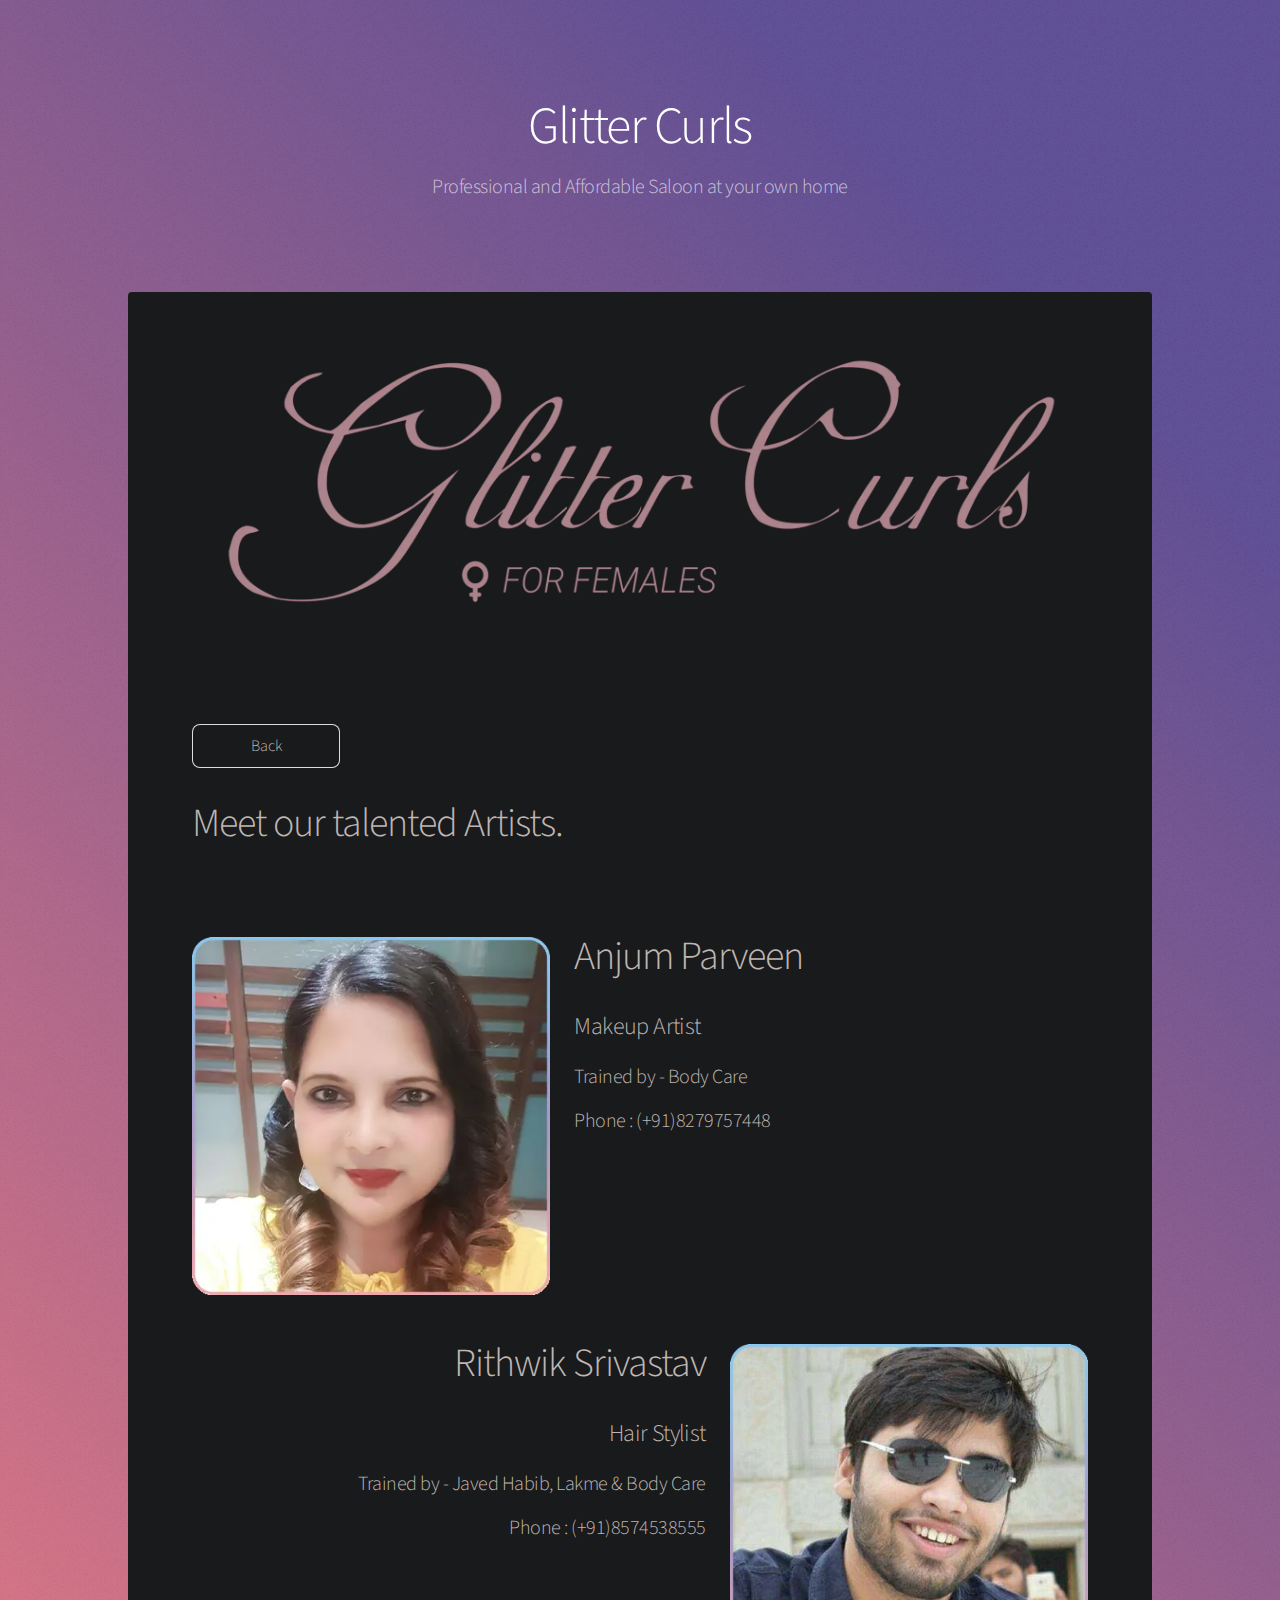
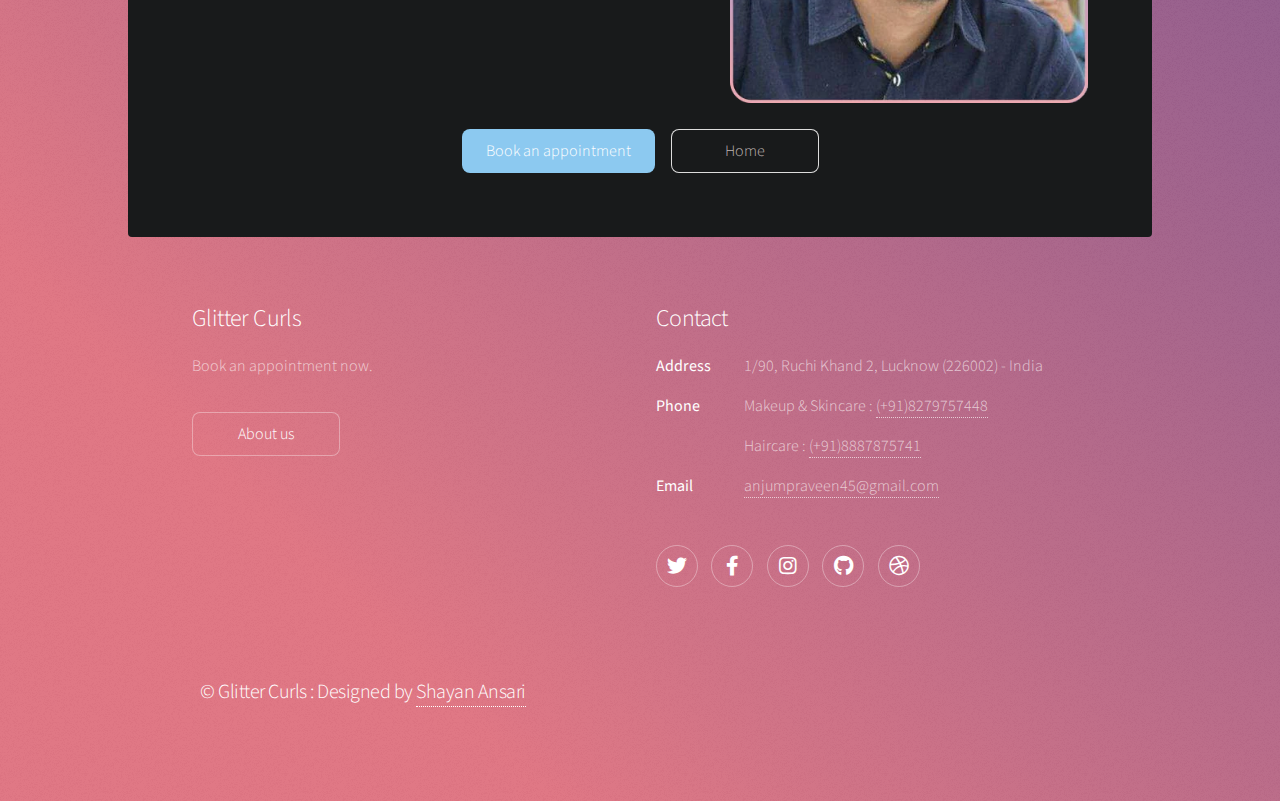
==== commit 80d108e7: "Image + bug fixes" ====
--- a/About.html
+++ b/About.html
@@ -5,6 +5,12 @@
 -->
 <html>
 <head>
+
+	<meta name="description" content="Glitter Curls - Professional and Affordable Saloon at your own home">
+	
+	<meta name="author" content="Shayan">
+	
+	<meta name="keywords" content="Salon, Parlour, Skincare, Makeup, Haircare, Haircut, Glitter Curls">
 
 	<!-- Google Tag Manager -->
 	<script>
@@ -19,7 +25,7 @@
 	<!-- End Google Tag Manager -->
 
 	<title>Glitter Curls - Appointment</title>
-	<link rel="icon" type="image/x-icon" href="images/favicon.png">
+	<link rel="icon" type="image/x-icon" href="images/favicon.webp">
 	<meta charset="utf-8" />
 	<meta name="viewport" content="width=device-width, initial-scale=1, user-scalable=no" />
 	<link rel="stylesheet" href="assets/css/main.css" />
@@ -42,7 +48,7 @@
 
 						<!-- Content -->
 							<section id="content" class="main">
-								<span class="image main"><img src="images/pic04.png" alt="" /></span>
+								<span class="image main"><img src="images/pic04.webp" alt="Cover Image" /></span>
 								
 								<ul class="actions">
 											<li><a href="index.html" class="button">Back</a></li>
@@ -50,10 +56,10 @@
 								
 								<h1>Meet our talented Artists.</h1>
 								
-								<p>Fringilla nisl. Donec accumsan interdum nisi, quis tincidunt felis sagittis eget. tempus euismod. Vestibulum ante ipsum primis in faucibus vestibulum. Blandit adipiscing eu felis iaculis volutpat ac adipiscing accumsan eu faucibus. Integer ac pellentesque praesent tincidunt felis sagittis eget. tempus euismod.</p>
+								<p></p>
 								<br/><br/>
 								
-								<span class="image left"><img src="images/anjum.png" alt="" /></span>
+								<span class="image left"><img src="images/anjum.webp" alt="Artist Anjum" /></span>
 								<h1>Anjum Parveen</h1>
 								<h2>Makeup Artist</h2>
 								<h3>Trained by - Body Care</h3>
@@ -65,7 +71,7 @@
 								<br/><br/><br/><br/><br/><br/>
 								<h3 style="text-align:right;"></h3>
 								
-								<span class="image right"><img src="images/Rithwik.png" alt="" /></span>
+								<span class="image right"><img src="images/Rithwik.webp" alt="Artist Rithwik" /></span>
 								<h1 style="text-align:right;">Rithwik Srivastav</h1>
 								<h2 style="text-align:right;">Hair Stylist</h2>
 								<h3 style="text-align:right;">Trained by - Javed Habib, Lakme & Body Care</h3>
@@ -92,7 +98,7 @@
 				<h2>Glitter Curls</h2>
 				<p>Book an appointment now.</p>
 				<ul class="actions">
-					<li><a href="about.html" class="button">Learn More</a></li>
+					<li><a href="About.html" class="button">About us</a></li>
 				</ul>
 			</section>
 			<section>
@@ -129,4 +135,4 @@
 	<script src="assets/js/main.js"></script>
 
 </body>
-</html>
+</html>--- a/assets/css/main.css
+++ b/assets/css/main.css
@@ -1,10 +1,10 @@
 @import url(fontawesome-all.min.css);
 @import 'https://fonts.googleapis.com/css?family=Source+Sans+Pro:300,400';
 
-/*
-	Stellar by HTML5 UP
-	html5up.net | @ajlkn
-	Free for personal and commercial use under the CCA 3.0 license (html5up.net/license)
+/*
+	Stellar by HTML5 UP
+	html5up.net | @ajlkn
+	Free for personal and commercial use under the CCA 3.0 license (html5up.net/license)
 */
 
 html, body, div, span, applet, object,
@@ -147,7 +147,7 @@
 
 		}
 
-		@media screen and (max-width: 360px) {
+		@media screen and (max-width: 370px) {
 
 			body, input, select, textarea {
 				font-size: 11pt;
@@ -2414,6 +2414,13 @@
 				width: 100%;
 			}
 
+			/*Added by shayan*/
+			@media screen and (max-width: 480px) {
+					.image.main img {
+					width: 100%;
+				}
+			}
+
 /* List */
 
 	ol {
@@ -2712,10 +2719,12 @@
 		overflow-x: auto;
 	}
 
-	table {
-		margin: 0 0 2em 0;
-		width: 100%;
-	}
+table {
+	margin: 0 0 2em 0;
+	width: 100%;
+	border-collapse: separate;
+	background: rgba(100, 100, 100, 0);
+}
 
 		table tbody tr {
 			border: solid 1px;
@@ -2725,17 +2734,23 @@
 
 		table td {
 			padding: 0.75em 0.75em;
+			padding: 0.3em 1em;
+			font-size: 0.9em;
+			text-align: left;
 		}
 
 		table th {
-			font-size: 0.9em;
+			/*font-size: 0.9em;*/
+			font-size: 0.8em;
 			font-weight: 400;
-			padding: 0 0.75em 0.75em 0.75em;
+			padding: 0.5em 1em;
 			text-align: left;
 		}
 
 		table thead {
 			border-bottom: solid 2px;
+			font-size: 1.2em;
+			background-color: #532978;
 		}
 
 		table tfoot {
@@ -2768,20 +2783,24 @@
 				border-top: 0;
 			}
 
-	table tbody tr {
-		border-color: rgba(255, 255, 255, 0.35);
+	table tbody th, tr {
+		border-color: rgba(255, 255, 255, 0);
 	}
 
 		table tbody tr:nth-child(2n + 1) {
-			background-color: rgba(255, 255, 255, 0.075);
-		}
-
-	table th {
-		color: #ffffff;
+			/*
+			background-color: rgba(255, 255, 255, 0.075);*/
+		}
+
+	tr:nth-child(2n + 1){background-color: rgba(255, 255, 255, 0.04)}
+	tr:nth-child(2n){background-color: rgba(255, 255, 255, 0.02)}
+
+	table tr, th {
+		color: #dddddd;
 	}
 
 	table thead {
-		border-bottom-color: rgba(255, 255, 255, 0.35);
+		border-bottom-color: rgba(255, 255, 255, .75);
 	}
 
 	table tfoot {
@@ -2791,6 +2810,13 @@
 	table.alt tbody tr td {
 		border-color: rgba(255, 255, 255, 0.35);
 	}
+
+
+	tbody th:hover, tr:hover {
+		background-color: #adadad;
+		color: #222222;
+	}
+
 
 /* Features */
 
@@ -2884,6 +2910,7 @@
 			padding: 0;
 			color: #ffffff;
 			text-align: center;
+			padding: 1em 0em;
 		}
 
 			.statistics li.style1 {
@@ -2916,13 +2943,13 @@
 			}
 
 			.statistics li:first-child {
-				border-top-left-radius: 8px;
-				border-bottom-left-radius: 8px;
+				border-top-left-radius: 40px;
+				border-bottom-left-radius: 40px;
 			}
 
 			.statistics li:last-child {
-				border-top-right-radius: 8px;
-				border-bottom-right-radius: 8px;
+				border-top-right-radius: 40px;
+				border-bottom-right-radius: 40px;
 			}
 
 			.statistics li .icon {
@@ -2951,16 +2978,27 @@
 				width: 20em;
 				max-width: 100%;
 				margin: 0 auto 2em auto;
+
+				padding: 0em;
+				display: block;
+				width: 26em;
+				max-width: 100%;
+				margin: 0 auto 2em auto;
+
 			}
 
 				.statistics li:first-child {
 					border-bottom-left-radius: 0;
 					border-top-right-radius: 8px;
+					border-top-left-radius: 40px;
+					border-top-right-radius: 40px;
 				}
 
 				.statistics li:last-child {
 					border-top-right-radius: 0;
 					border-bottom-left-radius: 8px;
+					border-bottom-left-radius: 40px;
+					border-bottom-right-radius: 40px;
 				}
 
 				.statistics li .icon:before {
@@ -2969,6 +3007,10 @@
 
 				.statistics li strong, .statistics li b {
 					font-size: 2.5em;
+				}
+
+				.statistics li {
+					padding: 1em 0em;
 				}
 
 		}
@@ -3062,10 +3104,39 @@
 
 			.spotlight .image {
 				padding: 0.35em;
+				margin: 2em;
 			}
 
 				.spotlight .image img {
-					width: 12em;
+					width: 14em;
+				}
+
+		}
+
+		/*Added by shayan*/
+		@media screen and (max-width: 480px) {
+
+			.spotlight .image {
+				padding: 0.35em;
+				margin: 3em;
+			}
+
+				.spotlight .image img {
+					width: 14em;
+				}
+
+		}
+
+		/*Added by shayan*/
+		@media screen and (max-width: 370px) {
+
+			.spotlight .image {
+				padding: 0.35em;
+				margin-top: 9em;
+			}
+
+				.spotlight .image img {
+					width: 14em;
 				}
 
 		}
@@ -3190,7 +3261,7 @@
 
 		}
 
-		@media screen and (max-width: 360px) {
+		@media screen and (max-width: 370px) {
 
 			#header {
 				padding: 2.5em 1em 0.1em 1em ;
@@ -3226,8 +3297,9 @@
 		position: absolute;
 		width: 64em;
 		max-width: calc(100% - 4em);
-		padding: 1em;
-		background-color: #1d1f20;
+		/*padding: 1em;*/
+		padding: 1em 0em;
+		background-color: #ffffff;
 		border-top-left-radius: 0.25em;
 		border-top-right-radius: 0.25em;
 		cursor: default;
@@ -3299,7 +3371,8 @@
 				}
 
 					#nav ul li a:hover {
-						background-color: rgba(222, 222, 222, 0.25);
+						/*background-color: rgba(222, 222, 222, 0.25);*/
+						background-color: rgba(100, 100, 100, 0.25);
 					}
 
 					#nav ul li a.active {
@@ -3311,7 +3384,9 @@
 			position: fixed;
 			top: 0;
 			padding: 0.5em 1em;
-			background-color: rgba(247, 247, 247, 0.95);
+			/*background-color: rgba(247, 247, 247, 0.95);*/
+			background-color: #ffffff;
+			/*color: #ffffff;*/
 			border-top-left-radius: 0;
 			border-top-right-radius: 0;
 			z-index: 10000;
@@ -3325,7 +3400,14 @@
 					font-size: 0.9em;
 				}
 
-		@media screen and (max-width: 736px) {
+					/*My added class*/
+					#nav.alt ul li a:hover {
+						background-color: rgba(100, 100, 100, 0.25);
+					}
+
+		/* @media screen and (max-width: 736px) { */
+		/*Shayan copied this function
+		@media screen and (max-width: 0px) {
 
 			#nav {
 				display: none;
@@ -3336,8 +3418,153 @@
 				}
 
 		}
-
-/* Main */
+		*/
+
+		
+
+	@media screen and (max-width: 480px) {
+
+		#nav {
+			-moz-transition: background-color 0.2s ease, border-top-left-radius 0.2s ease, border-top-right-radius 0.2s ease, padding 0.2s ease;
+			-webkit-transition: background-color 0.2s ease, border-top-left-radius 0.2s ease, border-top-right-radius 0.2s ease, padding 0.2s ease;
+			-ms-transition: background-color 0.2s ease, border-top-left-radius 0.2s ease, border-top-right-radius 0.2s ease, padding 0.2s ease;
+			transition: background-color 0.2s ease, border-top-left-radius 0.2s ease, border-top-right-radius 0.2s ease, padding 0.2s ease;
+			background-color: #ffffff;
+			/*color: #bfb5b2; */
+			color: #bfb5b2;
+			position: absolute;
+			width: 64em;
+			/*max-width: calc(100% - 4em);*/
+			max-width: calc(100% - 2em);
+			/*padding: 1em;*/
+			padding: 1em 0em;
+			background-color: #ffffff;
+			border-top-left-radius: 0.25em;
+			border-top-right-radius: 0.25em;
+			cursor: default;
+			text-align: center;
+		}
+
+			#nav input, #nav select, #nav textarea {
+				color: #bfb5b2;
+			}
+
+			#nav a:hover {
+				color: #ffffff;
+			}
+
+			#nav strong, #nav b {
+				color: #bfb5b2;
+			}
+
+			#nav h1, #nav h2, #nav h3, #nav h4, #nav h5, #nav h6 {
+				color: #bfb5b2;
+			}
+
+			#nav blockquote {
+				border-left-color: #dddddd;
+			}
+
+			#nav code {
+				background: rgba(222, 222, 222, 0.25);
+				border-color: #dddddd;
+			}
+
+			#nav hr {
+				border-bottom-color: #dddddd;
+			}
+
+			#nav + #main {
+				padding-top: 4.25em;
+			}
+
+			#nav ul {
+				margin: 0;
+				padding: 0;
+				list-style: none;
+			}
+
+				#nav ul li {
+					-moz-transition: margin 0.2s ease;
+					-webkit-transition: margin 0.2s ease;
+					-ms-transition: margin 0.2s ease;
+					transition: margin 0.2s ease;
+					display: inline-block;
+					margin: 0 0.35em;
+					padding: 0;
+					vertical-align: middle;
+				}
+
+					#nav ul li a {
+						-moz-transition: font-size 0.2s ease;
+						-webkit-transition: font-size 0.2s ease;
+						-ms-transition: font-size 0.2s ease;
+						transition: font-size 0.2s ease;
+						display: inline-block;
+						height: 2.25em;
+						line-height: 2.25em;
+						padding: 0 1.25em;
+						border: 0;
+						border-radius: 8px;
+						box-shadow: inset 0 0 0 1px transparent;
+					}
+
+						#nav ul li a:hover {
+							/*background-color: rgba(222, 222, 222, 0.25);*/
+							background-color: rgba(100, 100, 100, 0.25);
+						}
+
+						#nav ul li a.active {
+							background-color: #181a1b;
+							box-shadow: none;
+						}
+
+			#nav.alt {
+				position: fixed;
+				top: 0;
+				padding: 0.5em 1em;
+				/*background-color: rgba(247, 247, 247, 0.95);*/
+				background-color: #ffffff;
+				/*color: #ffffff;*/
+				border-top-left-radius: 0;
+				border-top-right-radius: 0;
+				z-index: 10000;
+			}
+
+				#nav.alt ul li {
+					margin: 0 0.175em;
+				}
+
+					#nav.alt ul li a {
+						font-size: 0.9em;
+					}
+
+						/*My added class*/
+						#nav.alt ul li a:hover {
+							background-color: rgba(100, 100, 100, 0.25);
+						}
+	}
+
+	@media screen and (max-width: 370px) {
+
+			#nav {
+				/*max-width: calc(100% - 4em);*/
+				max-width: calc(100%);
+				/*padding: 1em;*/
+				padding: 1em 0em;
+			}
+
+				#nav + #main {
+					padding-top: 0;
+				}
+
+		}
+
+
+
+
+
+	/* Main */
 
 	#main {
 		background-color: #181a1b;
@@ -3521,7 +3748,7 @@
 		#main .formerize-placeholder {
 			color: rgba(99, 99, 99, 0.25) !important;
 		} */
-		
+
 		#main ::-webkit-input-placeholder {
 			color: #dbd5d3 !important;
 		}
@@ -3583,9 +3810,9 @@
 			border-color: #dddddd;
 		}
 
+		/*Shayan
 			#main table tbody tr:nth-child(2n + 1) {
 				background-color: rgba(222, 222, 222, 0.25);
-			}
 
 		#main table th {
 			color: #bfb5b2;
@@ -3602,13 +3829,14 @@
 		#main table.alt tbody tr td {
 			border-color: #dddddd;
 		}
+			}*/
 
 		#main .spotlight .image {
 			border-color: #dddddd;
 		}
 
 		#main > .main {
-			padding: 5em 5em 3em 5em ;
+			padding: 5em 5em 3em 5em;
 			border-top: solid 1px #dddddd;
 		}
 
@@ -3632,81 +3860,81 @@
 					border-bottom-left-radius: 0;
 				}
 
-		@media screen and (max-width: 1280px) {
+	@media screen and (max-width: 1280px) {
+
+		#main > .main {
+			padding: 4em 4em 2em 4em;
+		}
+
+			#main > .main > .image.main:first-child {
+				margin: -4em 0 4em -4em;
+				width: calc(100% + 8em);
+			}
+	}
+
+	@media screen and (max-width: 980px) {
+
+		#main > .main {
+			padding: 4em 3em 2em 3em;
+		}
+
+			#main > .main > .image.main:first-child {
+				margin: -4em 0 4em -3em;
+				width: calc(100% + 6em);
+			}
+	}
+
+	@media screen and (max-width: 736px) {
+
+		#main > .main {
+			padding: 3em 2em 1em 2em;
+		}
+
+			#main > .main > .image.main:first-child {
+				margin: -3em 0 2em -2em;
+				width: calc(100% + 4em);
+			}
+	}
+
+	@media screen and (max-width: 480px) {
+
+		#main > .main {
+			padding: 3em 1.5em 1em 1.5em;
+			/*Added by Shayan*/
+			padding: 3em .7em 1em .7em;
+		}
+
+			#main > .main > .image.main:first-child {
+				margin: -3em 0 1.5em -1.5em;
+				width: calc(100% + 3em);
+			}
+
+	}
+
+	@media screen and (max-width: 370px) {
+
+		#main {
+			border-radius: 0;
+		}
 
 			#main > .main {
-				padding: 4em 4em 2em 4em ;
+				padding: 2.5em 1em 0.5em 1em;
+				/*Added by Shayan*/
+				padding: 2.5em .5em 0.5em .5em;
 			}
 
 				#main > .main > .image.main:first-child {
-					margin: -4em 0 4em -4em;
-					width: calc(100% + 8em);
-				}
-
-		}
-
-		@media screen and (max-width: 980px) {
-
-			#main > .main {
-				padding: 4em 3em 2em 3em ;
-			}
-
-				#main > .main > .image.main:first-child {
-					margin: -4em 0 4em -3em;
-					width: calc(100% + 6em);
-				}
-
-		}
-
-		@media screen and (max-width: 736px) {
-
-			#main > .main {
-				padding: 3em 2em 1em 2em ;
-			}
-
-				#main > .main > .image.main:first-child {
-					margin: -3em 0 2em -2em;
-					width: calc(100% + 4em);
-				}
-
-		}
-
-		@media screen and (max-width: 480px) {
-
-			#main > .main {
-				padding: 3em 1.5em 1em 1.5em ;
-			}
-
-				#main > .main > .image.main:first-child {
-					margin: -3em 0 1.5em -1.5em;
-					width: calc(100% + 3em);
-				}
-
-		}
-
-		@media screen and (max-width: 360px) {
-
-			#main {
-				border-radius: 0;
-			}
-
-				#main > .main {
-					padding: 2.5em 1em 0.5em 1em ;
-				}
-
-					#main > .main > .image.main:first-child {
-						margin: -2.5em 0 1.5em -1em;
-						width: calc(100% + 2em);
+					margin: -2.5em 0 1.5em -1em;
+					width: calc(100% + 2em);
+					border-radius: 0;
+				}
+
+					#main > .main > .image.main:first-child img {
 						border-radius: 0;
 					}
-
-						#main > .main > .image.main:first-child img {
-							border-radius: 0;
-						}
-
-		}
-
-/* Footer */
+	}
+
+	/* Footer */
 
 	#footer {
 		display: -moz-flex;
@@ -3717,7 +3945,7 @@
 		-webkit-flex-wrap: wrap;
 		-ms-flex-wrap: wrap;
 		flex-wrap: wrap;
-		padding: 5em 5em 3em 5em ;
+		padding: 5em 5em 3em 5em;
 		width: calc(100% + 2em);
 		margin: 0 0 3em -2em;
 	}
@@ -3734,60 +3962,55 @@
 			text-align: center;
 		}
 
-		@media screen and (max-width: 1280px) {
-
-			#footer {
-				padding: 4em 4em 2em 4em ;
-			}
-
-		}
-
-		@media screen and (max-width: 980px) {
-
-			#footer {
-				padding: 4em 3em 2em 3em ;
-				display: block;
-				margin: 0 0 3em 0;
+	@media screen and (max-width: 1280px) {
+
+		#footer {
+			padding: 4em 4em 2em 4em;
+		}
+	}
+
+	@media screen and (max-width: 980px) {
+
+		#footer {
+			padding: 4em 3em 2em 3em;
+			display: block;
+			margin: 0 0 3em 0;
+			width: 100%;
+		}
+
+			#footer > * {
 				width: 100%;
-			}
-
-				#footer > * {
-					width: 100%;
-					margin-left: 0;
-					margin-bottom: 3em;
-				}
-
-				#footer .copyright {
-					text-align: left;
-				}
-
-		}
-
-		@media screen and (max-width: 736px) {
-
-			#footer {
-				padding: 3em 2em 1em 2em ;
-			}
-
-		}
-
-		@media screen and (max-width: 480px) {
-
-			#footer {
-				padding: 3em 1.5em 1em 1.5em ;
-			}
-
-		}
-
-		@media screen and (max-width: 480px) {
-
-			#footer {
-				padding: 2.5em 1em 0.5em 1em ;
-			}
-
-		}
-
-/* Wrapper */
+				margin-left: 0;
+				margin-bottom: 3em;
+			}
+
+			#footer .copyright {
+				text-align: left;
+			}
+	}
+
+	@media screen and (max-width: 736px) {
+
+		#footer {
+			padding: 3em 2em 1em 2em;
+		}
+	}
+
+	@media screen and (max-width: 480px) {
+
+		#footer {
+			padding: 3em 1.5em 1em 1.5em;
+		}
+	}
+
+	@media screen and (max-width: 480px) {
+
+		#footer {
+			padding: 2.5em 1em 0.5em 1em;
+		}
+	}
+
+	/* Wrapper */
 
 	#wrapper {
 		width: 64em;
@@ -3795,18 +4018,16 @@
 		margin: 0 auto;
 	}
 
-		@media screen and (max-width: 480px) {
-
-			#wrapper {
-				max-width: calc(100% - 2em);
-			}
-
-		}
-
-		@media screen and (max-width: 360px) {
-
-			#wrapper {
-				max-width: 100%;
-			}
-
-		}+	@media screen and (max-width: 480px) {
+
+		#wrapper {
+			max-width: calc(100% - 2em);
+		}
+	}
+
+	@media screen and (max-width: 370px) {
+
+		#wrapper {
+			max-width: 100%;
+		}
+	}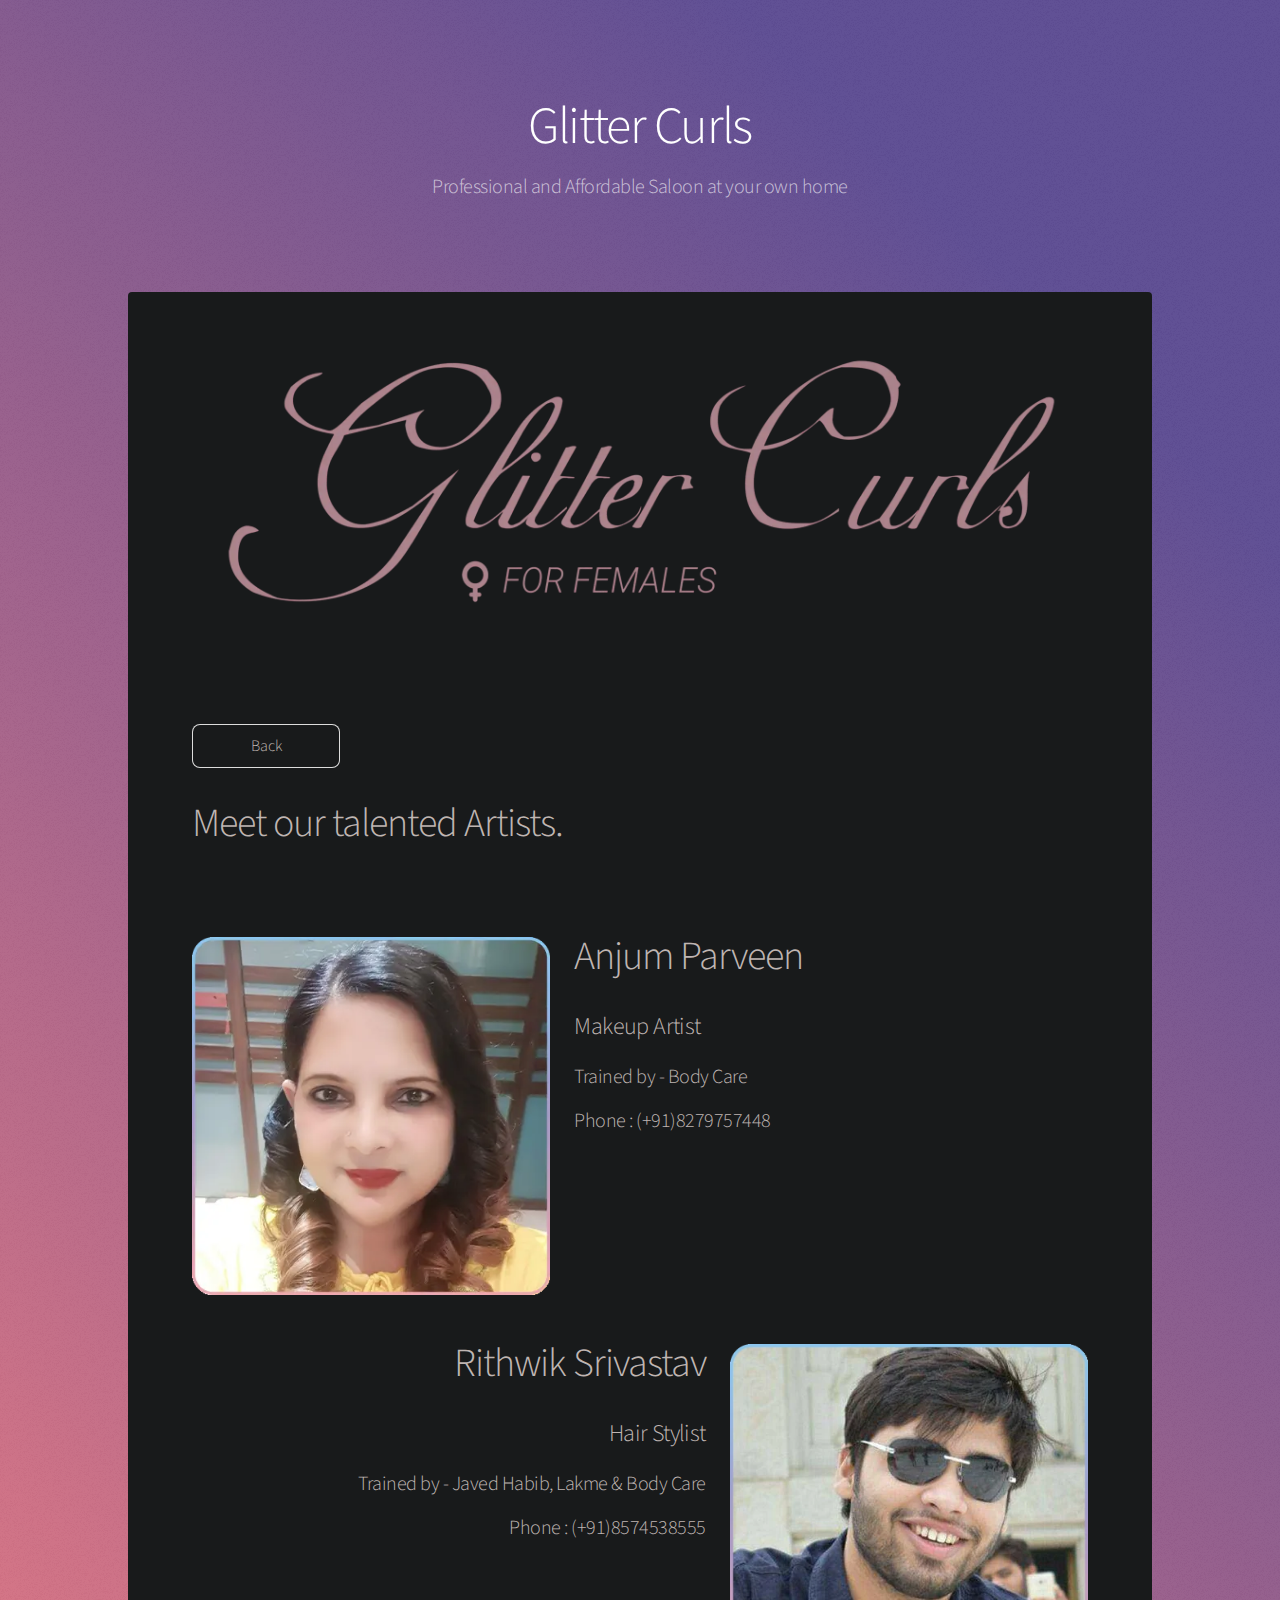
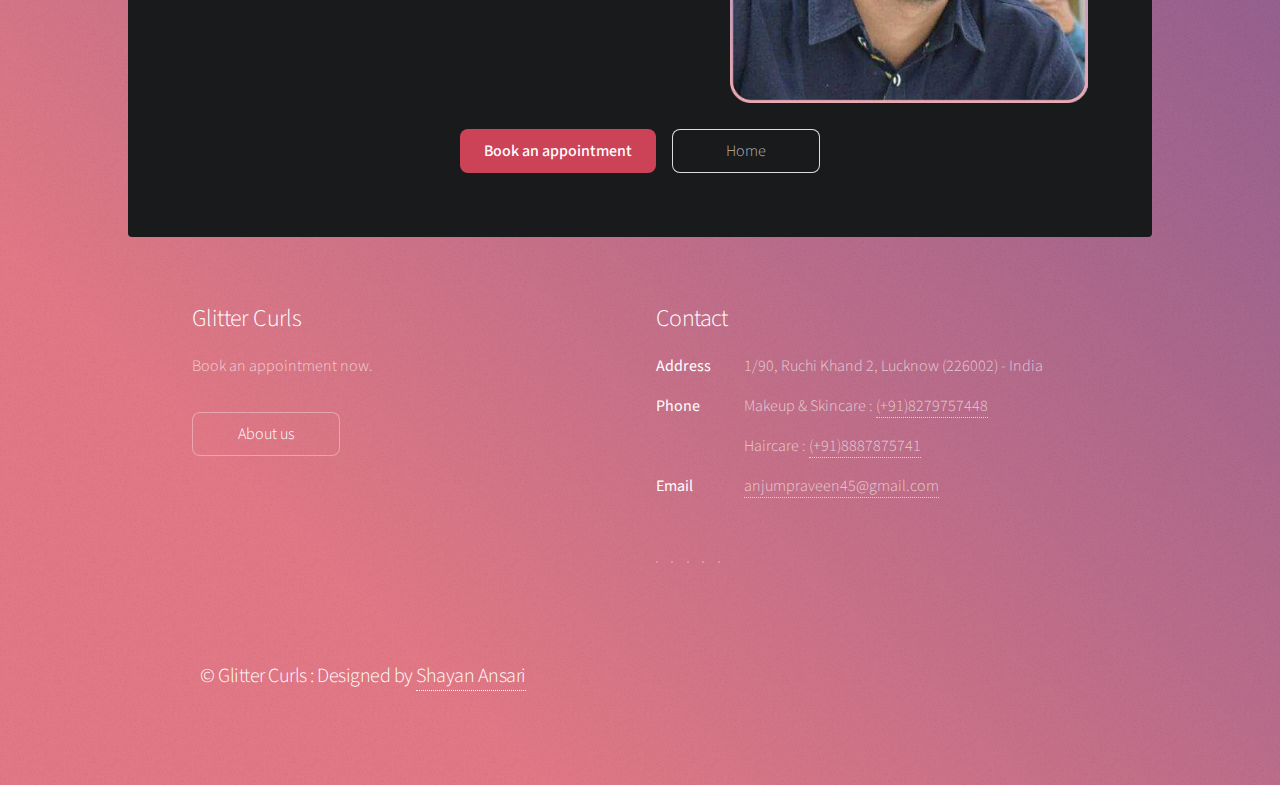
==== commit 34611e60: "PWA finalised" ====
--- a/About.html
+++ b/About.html
@@ -3,8 +3,23 @@
 	Glitter Curls by Shayan
 	mshayan02@gmail.com
 -->
-<html>
+<html lang="en">
 <head>
+
+
+	<!-- Google Tag Manager -->
+	<script>
+		(function (w, d, s, l, i) {
+				w[l] = w[l] || []; w[l].push({
+					'gtm.start':
+						new Date().getTime(), event: 'gtm.js'
+				}); var f = d.getElementsByTagName(s)[0],
+					j = d.createElement(s), dl = l != 'dataLayer' ? '&l=' + l : ''; j.async = true; j.src =
+						'https://www.googletagmanager.com/gtm.js?id=' + i + dl; f.parentNode.insertBefore(j, f);
+			})(window, document, 'script', 'dataLayer', 'GTM-P3SC76C');
+	</script>
+	<!-- End Google Tag Manager -->
+
 
 	<meta name="description" content="Glitter Curls - Professional and Affordable Saloon at your own home">
 	
@@ -12,24 +27,21 @@
 	
 	<meta name="keywords" content="Salon, Parlour, Skincare, Makeup, Haircare, Haircut, Glitter Curls">
 
-	<!-- Google Tag Manager -->
-	<script>
-		(function (w, d, s, l, i) {
-			w[l] = w[l] || []; w[l].push({
-				'gtm.start':
-					new Date().getTime(), event: 'gtm.js'
-			}); var f = d.getElementsByTagName(s)[0],
-				j = d.createElement(s), dl = l != 'dataLayer' ? '&l=' + l : ''; j.async = true; j.src =
-					'https://www.googletagmanager.com/gtm.js?id=' + i + dl; f.parentNode.insertBefore(j, f);
-		})(window, document, 'script', 'dataLayer', 'GTM-P3SC76C');</script>
-	<!-- End Google Tag Manager -->
+	<link rel="manifest" href="manifest.json" />
+	
+	<!-- ios support -->
+	<link rel="apple-touch-icon" href="images/pic01.webp" />
+	<meta name="apple-mobile-web-app-status-bar" content="#da7886" />
+	<meta name="theme-color" content="#da7886" />
 
-	<title>Glitter Curls - Appointment</title>
+
+	<title>Glitter Curls</title>
 	<link rel="icon" type="image/x-icon" href="images/favicon.webp">
 	<meta charset="utf-8" />
-	<meta name="viewport" content="width=device-width, initial-scale=1, user-scalable=no" />
+	<meta name="viewport" content="width=device-width, initial-scale=1, user-scalable=yes" />
 	<link rel="stylesheet" href="assets/css/main.css" />
 	<noscript><link rel="stylesheet" href="assets/css/noscript.css" /></noscript>
+	
 </head>
 	<body class="is-preload">
 
--- a/assets/css/main.css
+++ b/assets/css/main.css
@@ -1,4 +1,4 @@
-@import url(fontawesome-all.min.css);
+/*@import url(fontawesome-all.min.css);*/
 @import 'https://fonts.googleapis.com/css?family=Source+Sans+Pro:300,400';
 
 /*
@@ -3293,12 +3293,13 @@
 		transition: background-color 0.2s ease, border-top-left-radius 0.2s ease, border-top-right-radius 0.2s ease, padding 0.2s ease;
 		background-color: #ffffff;
 		/*color: #bfb5b2; */
-		color: #bfb5b2;
+		color: #646464;
 		position: absolute;
 		width: 64em;
 		max-width: calc(100% - 4em);
 		/*padding: 1em;*/
 		padding: 1em 0em;
+		font-weight: 500;
 		background-color: #ffffff;
 		border-top-left-radius: 0.25em;
 		border-top-right-radius: 0.25em;
@@ -3377,6 +3378,7 @@
 
 					#nav ul li a.active {
 						background-color: #181a1b;
+						background-color: #e4e4e4;
 						box-shadow: none;
 					}
 
@@ -3646,8 +3648,11 @@
 			#main button.primary,
 			#main .button.primary {
 				background-color: #8cc9f0;
+				background-color: #da7886;
+				background-color: #cc4357;
 				color: #ffffff !important;
 				box-shadow: none;
+				font-weight: 500;
 			}
 
 				#main input[type="submit"].primary:hover,
